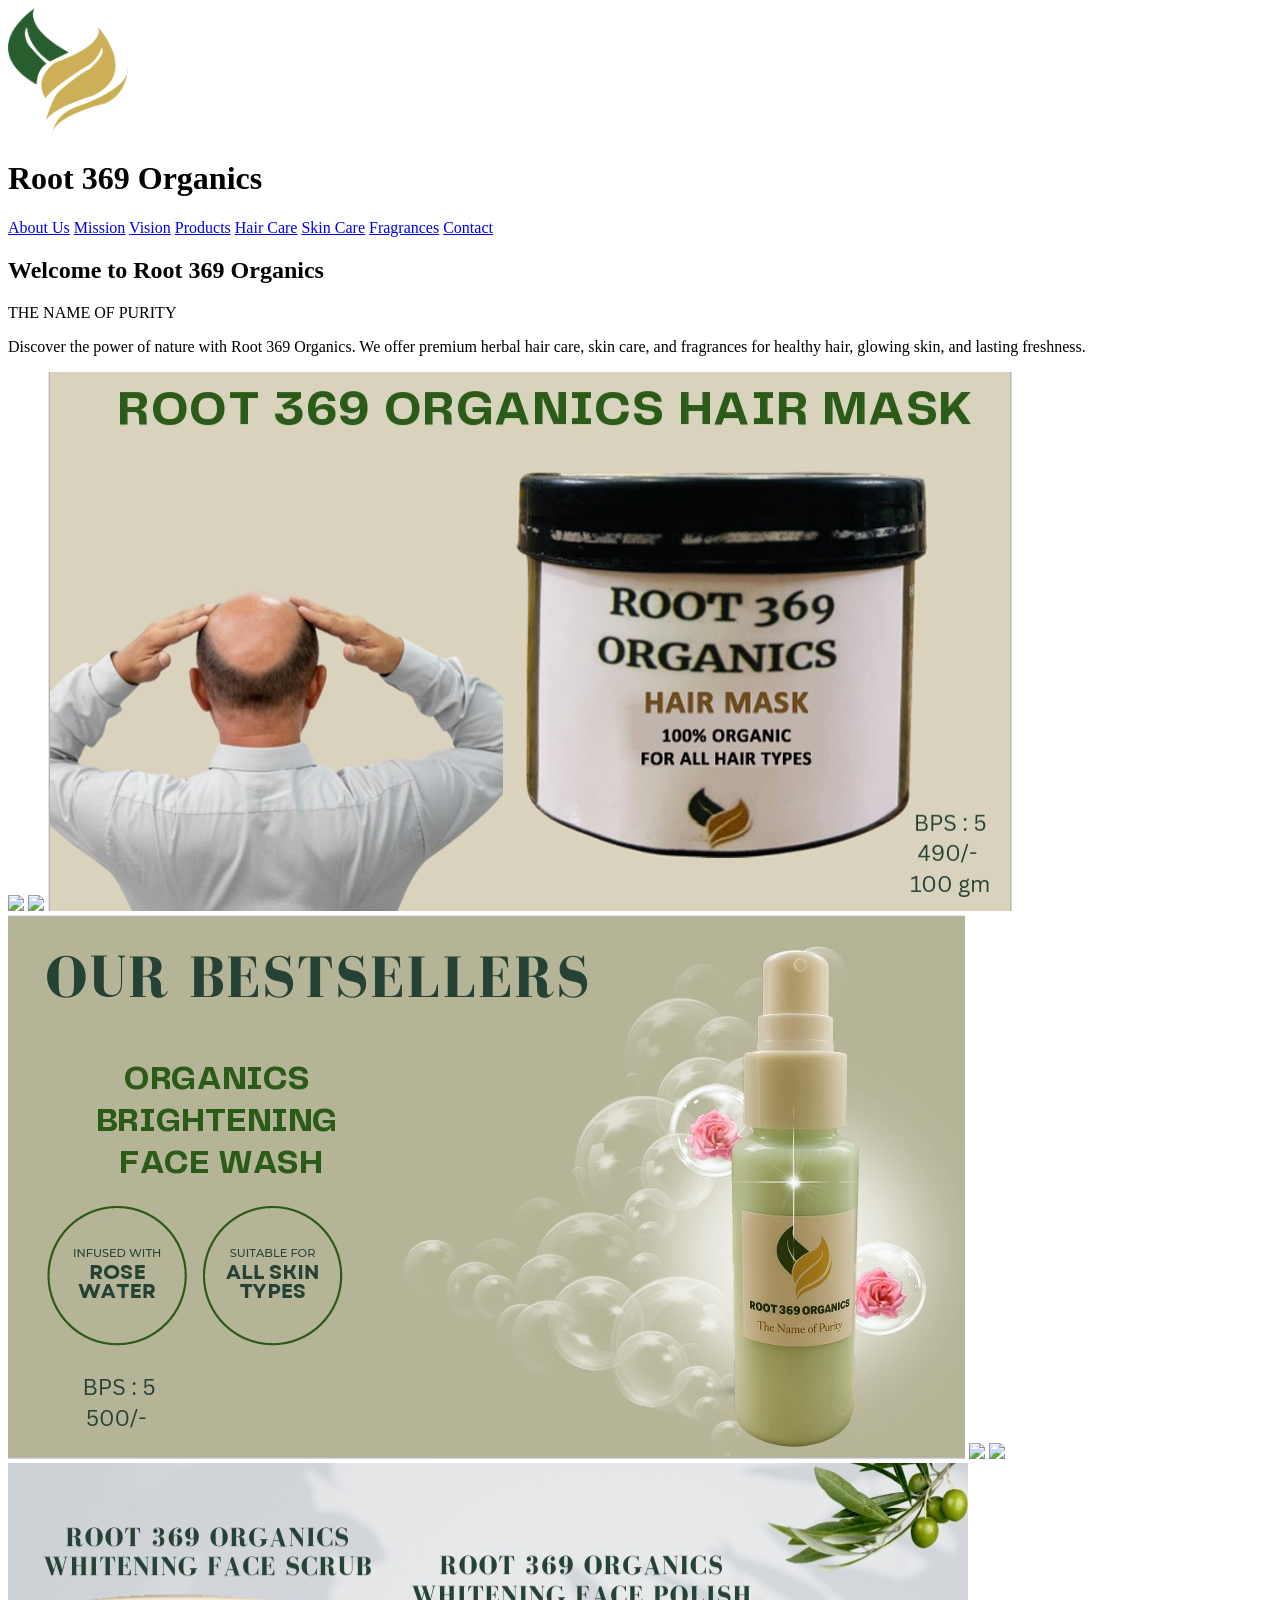
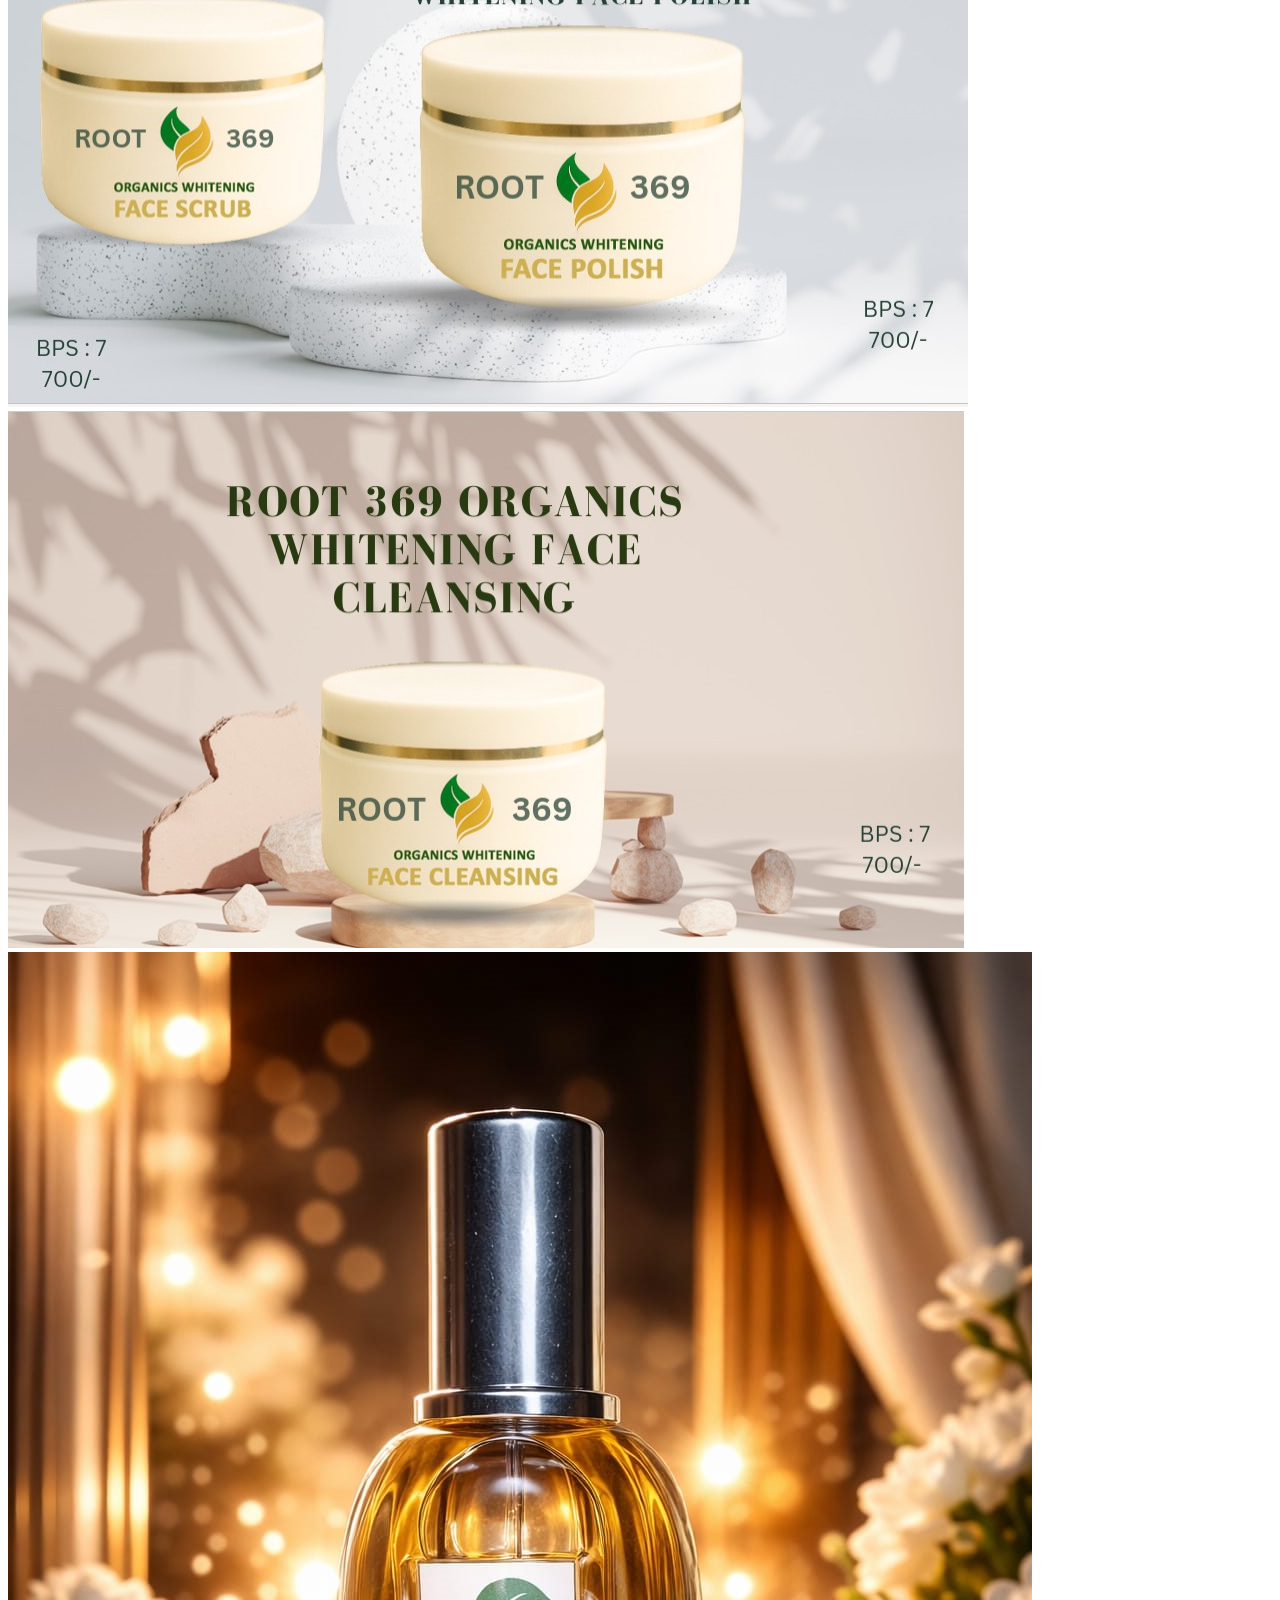
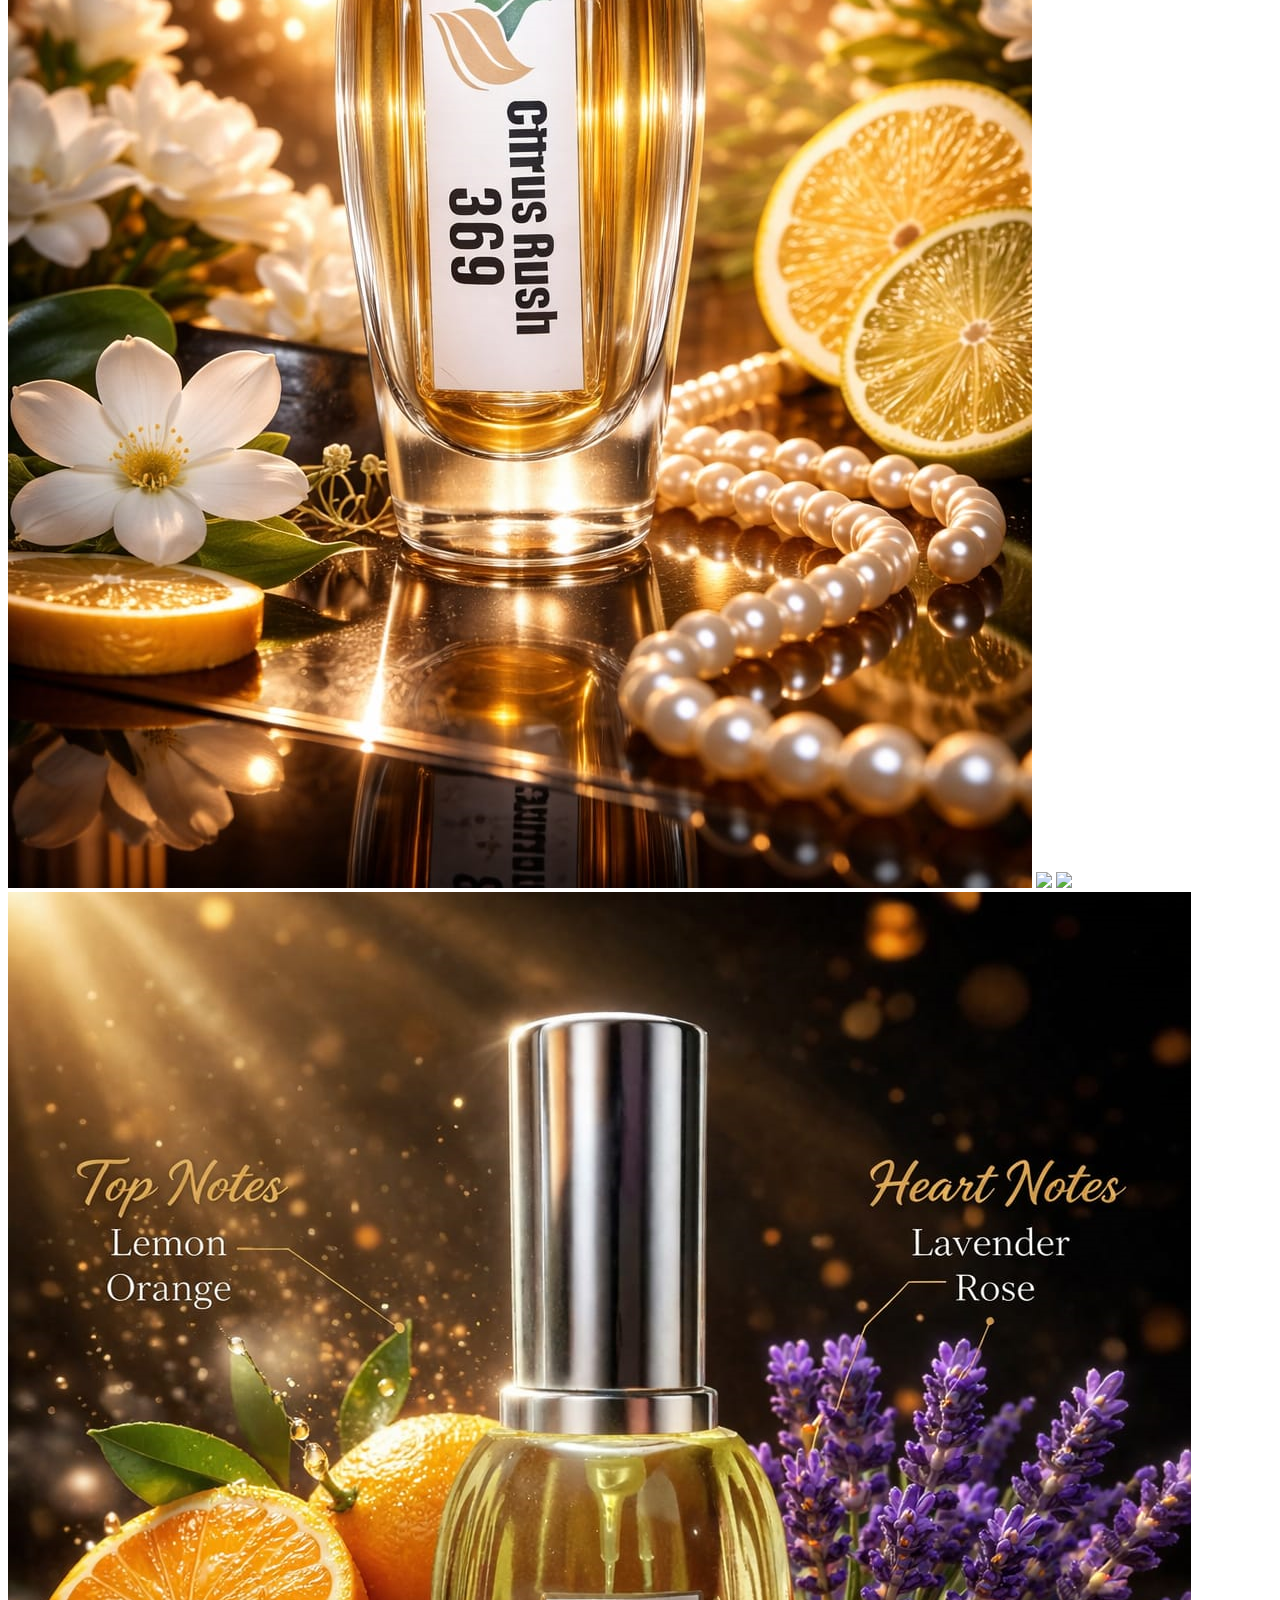
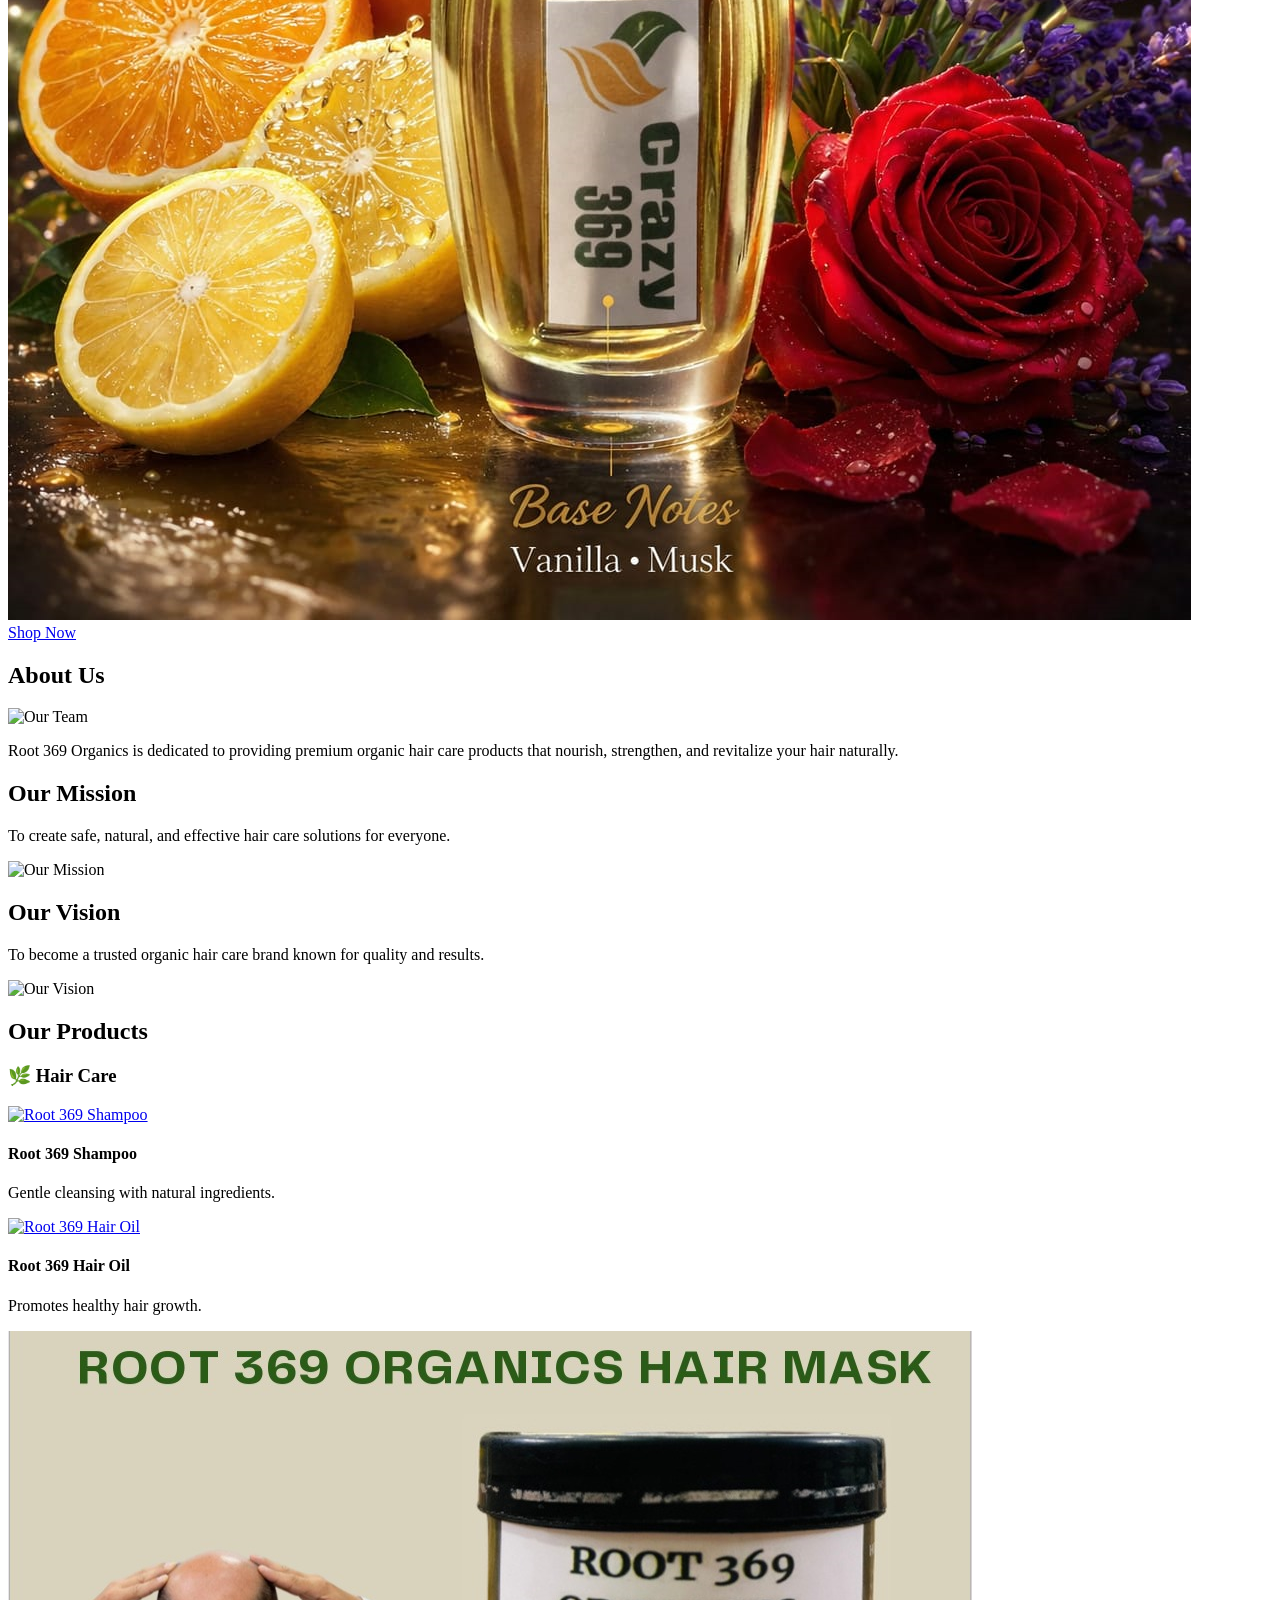
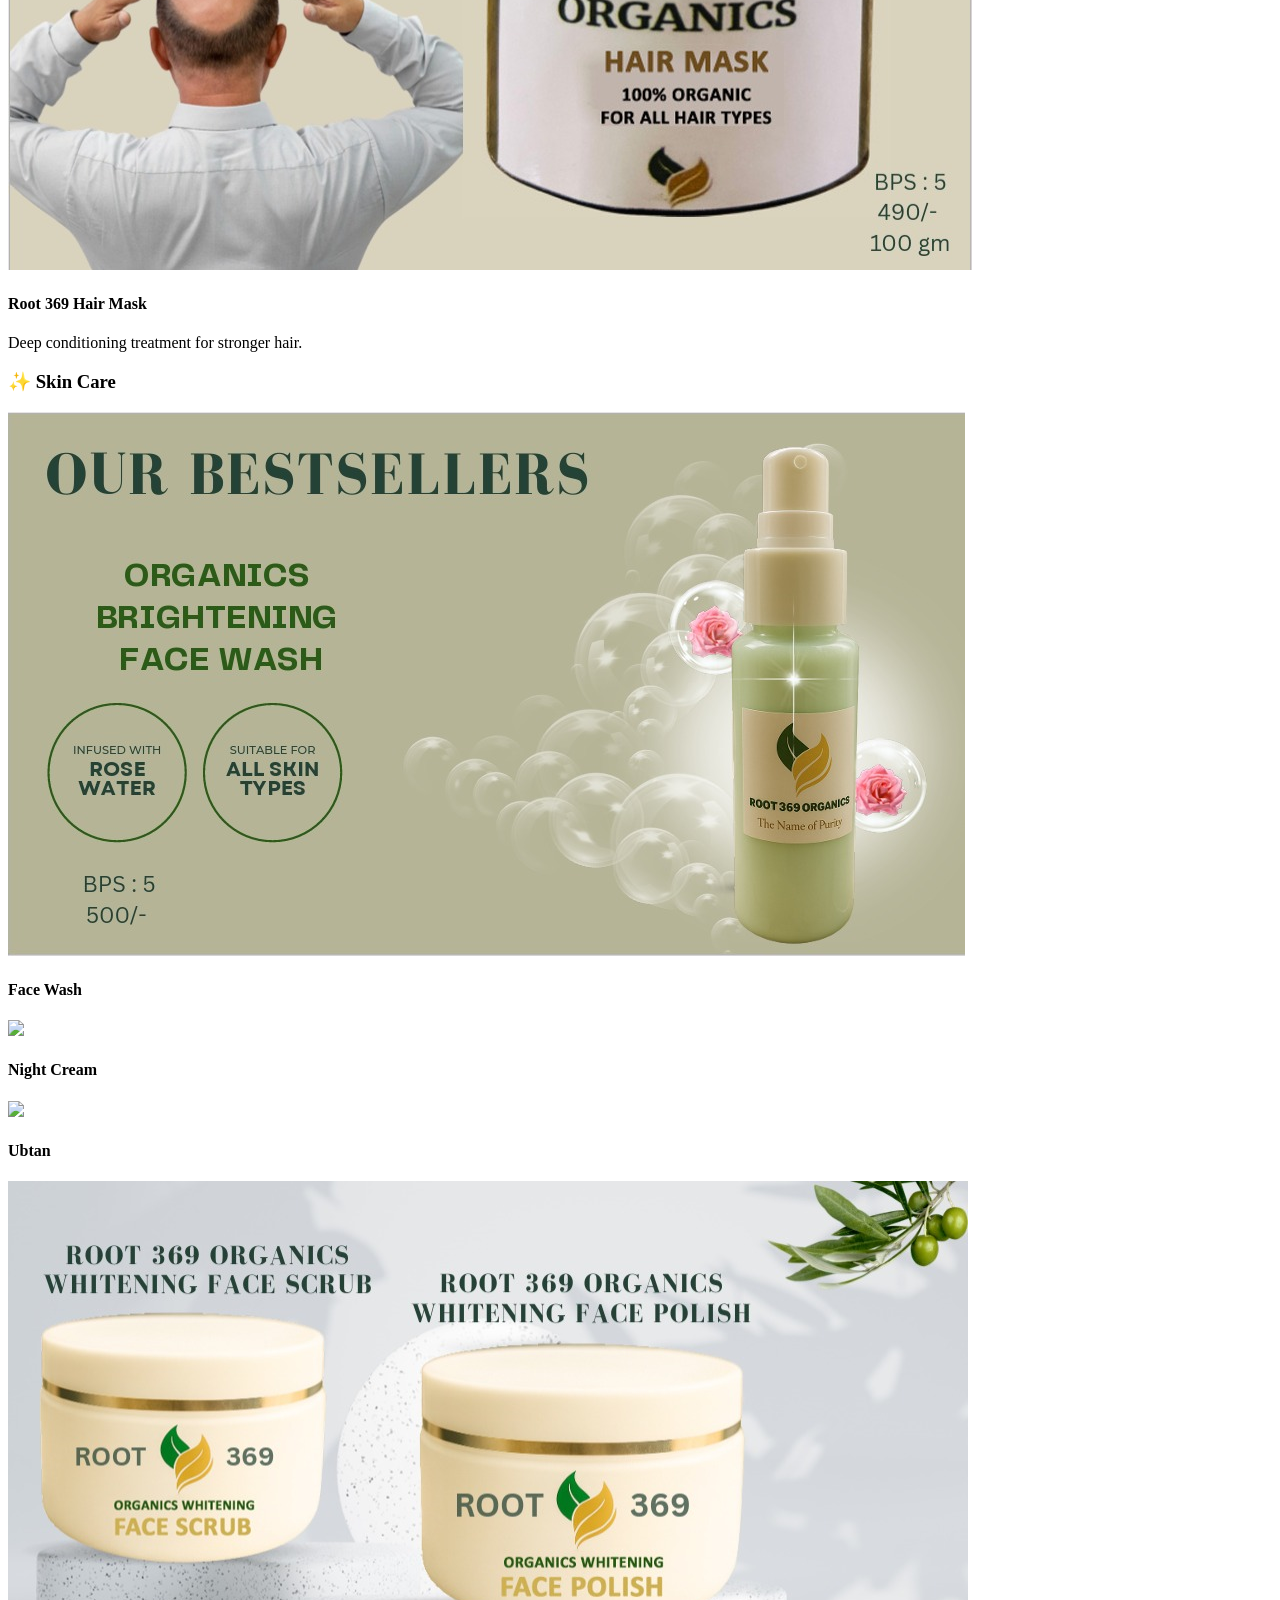
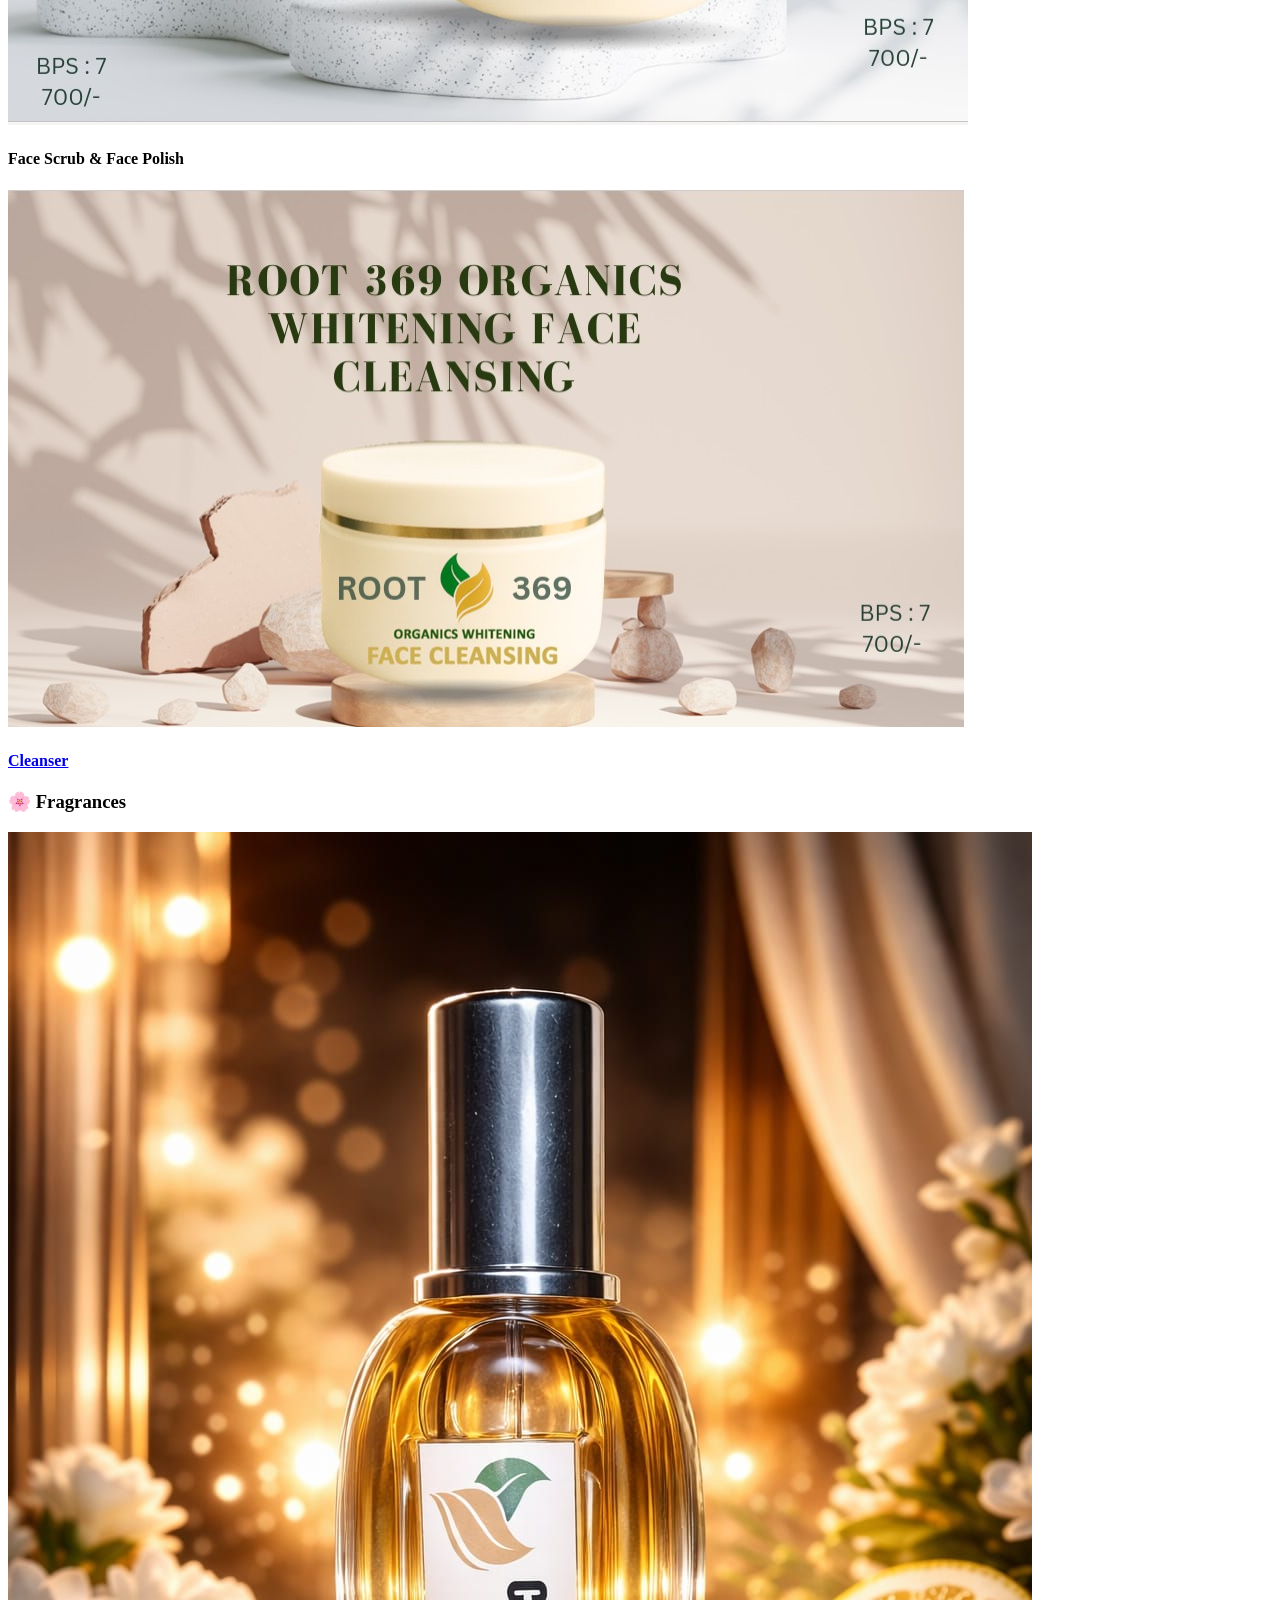
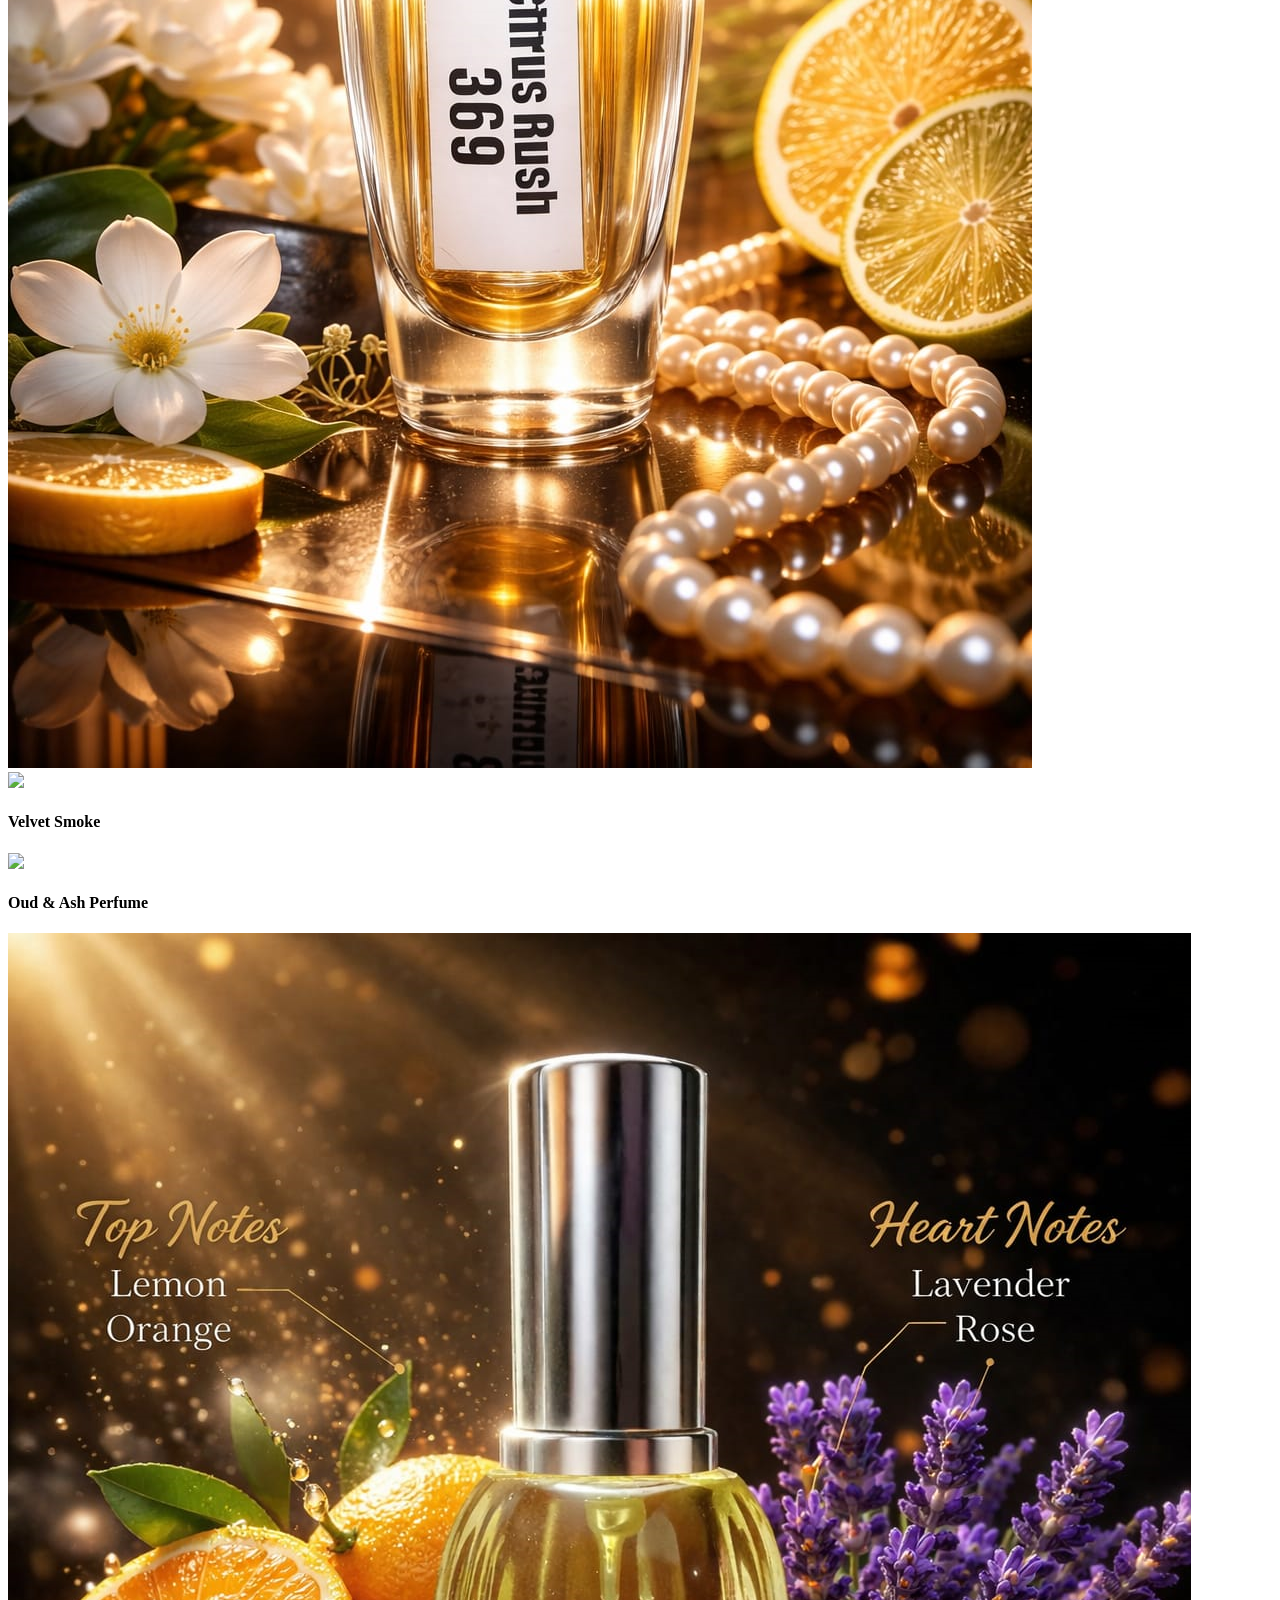
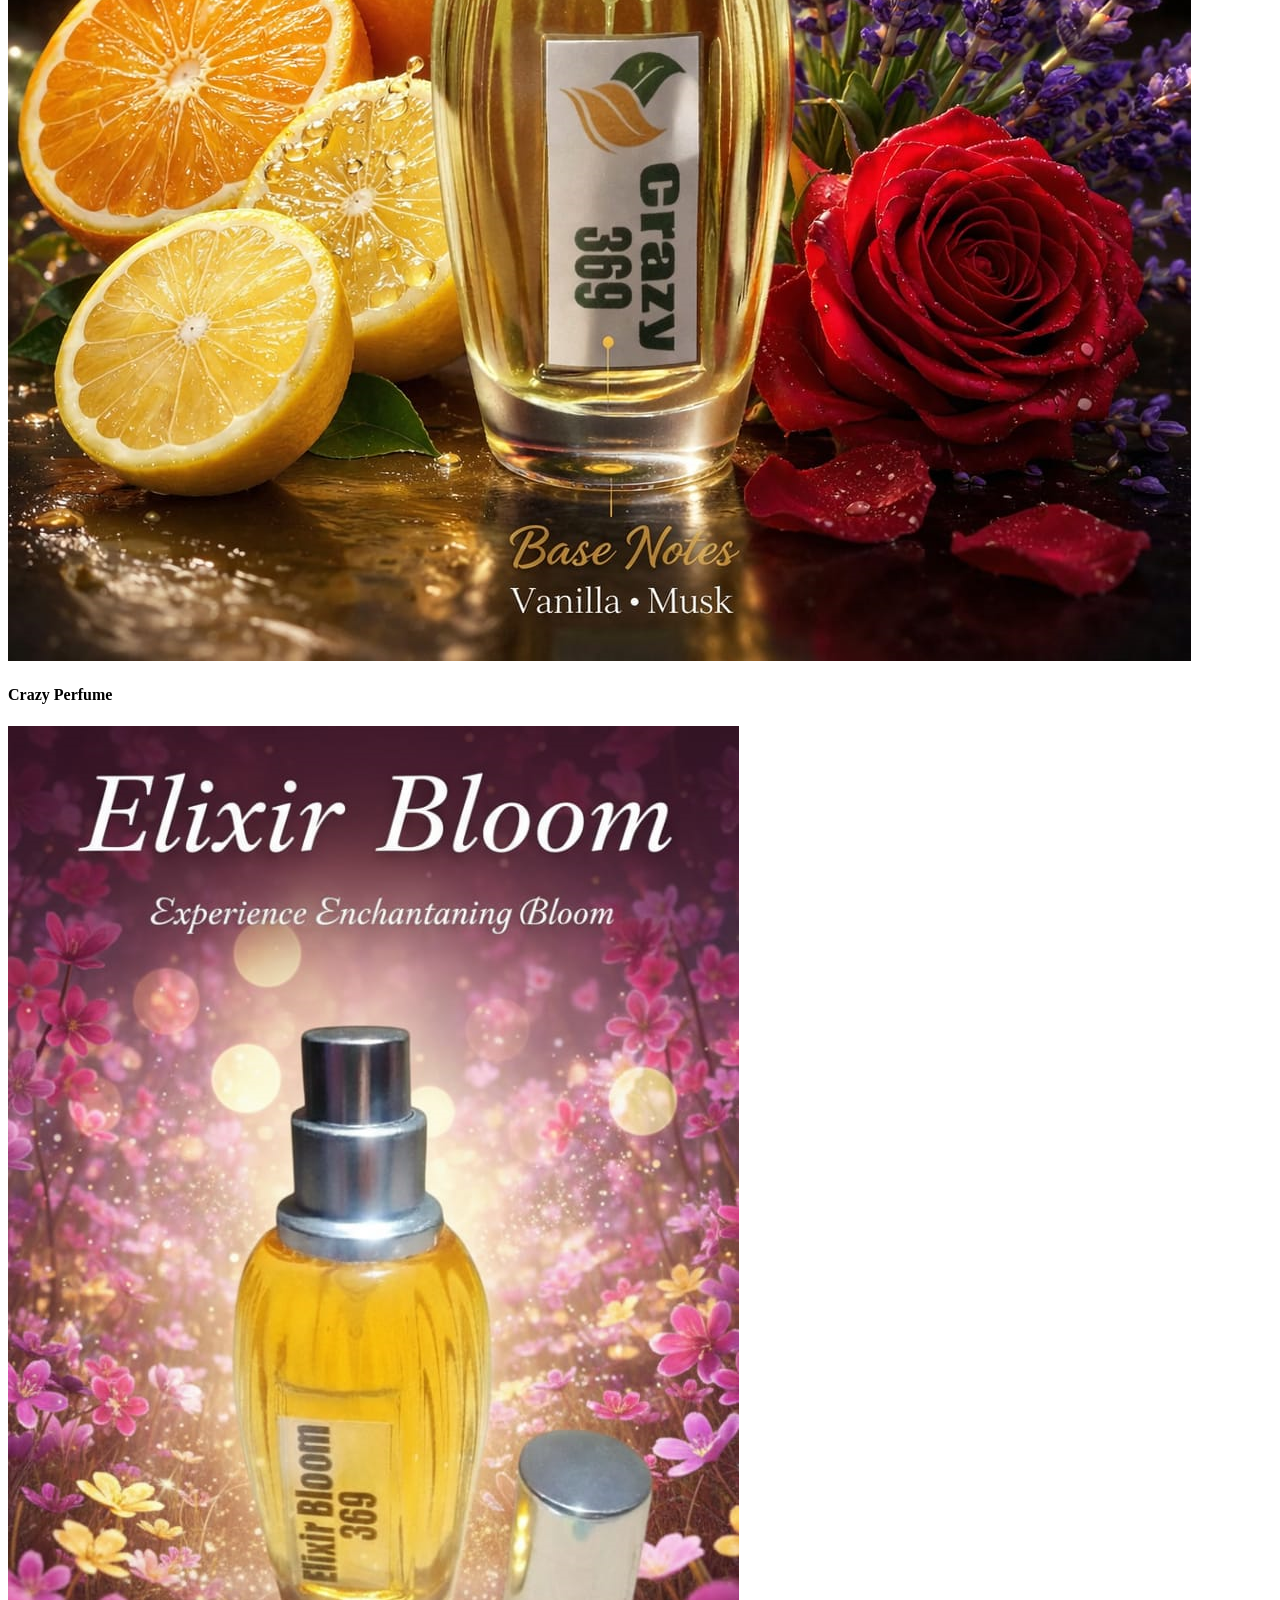
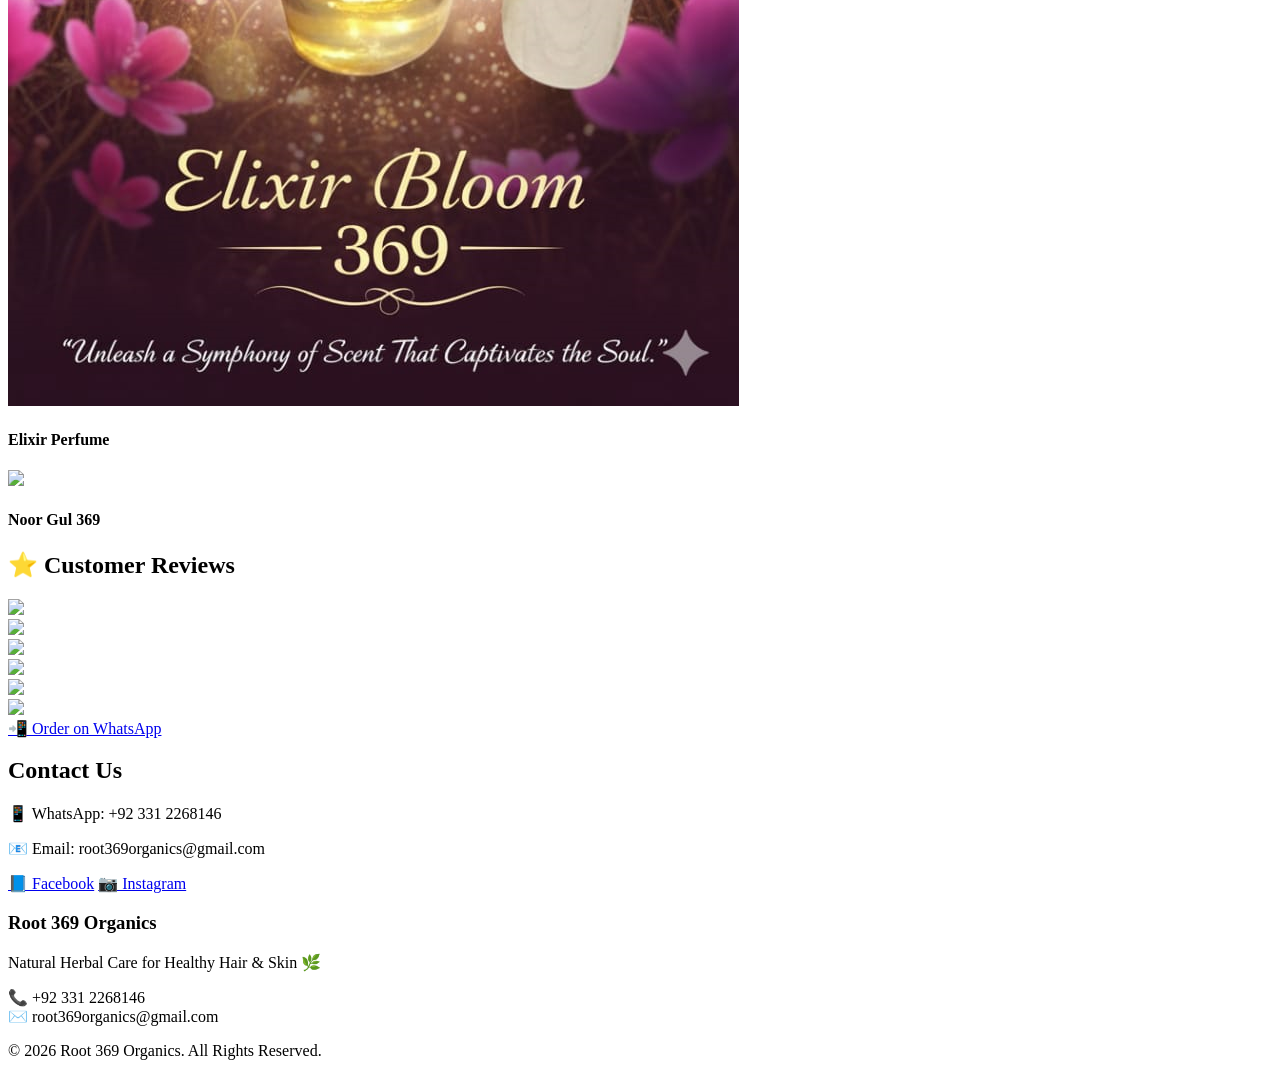
==== index.html @ 94c05fd4 "Add files via upload" ====
<!DOCTYPE html>
<html lang="en">
<head>
<meta charset="UTF-8">
<meta name="viewport" content="width=device-width, initial-scale=1.0">
<title>Root 369 Organics</title>
<link rel="stylesheet" href="style.css">
</head>

<body id="top">

<header id="top">

    <a href="#top">
        <img src="logo root 369 transparent.png"
             alt="Root 369 Organics Logo"
             width="120"
             style="cursor: pointer;">
    </a>

    <h1>Root 369 Organics</h1>

</header>

<nav>
    <a href="#about">About Us</a>
    <a href="#mission">Mission</a>
    <a href="#vision">Vision</a>
    <a href="#products">Products</a>
    <a href="#haircare">Hair Care</a>
<a href="#skincare">Skin Care</a>
<a href="#fragrances">Fragrances</a>
    <a href="#contact">Contact</a>
</nav>

<section class="hero">

    <h1>Welcome to Root 369 Organics</h1>
<p class="tagline">THE NAME OF PURITY</p>
    <p>
    Discover the power of nature with Root 369 Organics. We offer premium herbal hair care, skin care, and fragrances for healthy hair, glowing skin, and lasting freshness.
    </p>

    <div class="slider">

    <img src="oil.png" class="slide active">
    <img src="shampoo.png" class="slide">
    <img src="hairmask.png" class="slide">

    <img src="facewash.png" class="slide">
    <img src="night cream.png" class="slide">
    <img src="ubtan.png" class="slide">

    <img src="face scrub and face polish.png" class="slide">
    <img src="cleanser.png" class="slide">

    <img src="citrus rush 369.png" class="slide">
    <img src="Velvet Smoke 369.png" class="slide">
    <img src="oud and ash 369.png" class="slide">
    <img src="crazy 369.png" class="slide">

</div>

    <a href="https://wa.me/923312268146" target="_blank" class="whatsapp-btn">
        Shop Now
    </a>
</section>
    

<section id="about">
    <h2>About Us</h2>
    <img src="about us.png" alt="Our Team" width="100%">
    <p>
        Root 369 Organics is dedicated to providing premium organic hair care
        products that nourish, strengthen, and revitalize your hair naturally.
    </p>
</section>

<section id="mission">
    <h2>Our Mission</h2>
    <p>
        To create safe, natural, and effective hair care solutions for everyone.
    </p>
    <img src="mission.png" alt="Our Mission" width="100%">
</section>

<section id="vision">
    <h2>Our Vision</h2>
    <p>
        To become a trusted organic hair care brand known for quality and results.
    </p>
    <img src="vision.png" alt="Our Vision" width="100%">
</section>

<section id="products">
    <h2>Our Products</h2>
    
<h3 id="haircare">🌿 Hair Care</h3>
<div class="product-card">
    <a href="shampoo.html">
        <img src="shampoo.png" alt="Root 369 Shampoo" class="product-image">
    </a>
    <h4>Root 369 Shampoo</h4>
    <p>Gentle cleansing with natural ingredients.</p>
</div>
<div class="product-card">
    <a href="hair-oil.html">
        <img src="oil.png" alt="Root 369 Hair Oil" class="product-image">
    </a>
    <h4>Root 369 Hair Oil</h4>
    <p>Promotes healthy hair growth.</p>
</div>
<div class="product-card">
    <a href="hair-mask.html" style="display:block;">
        <img src="hairmask.png" alt="Root 369 Hair Mask" class="product-image">
    </a>
    <h4>Root 369 Hair Mask</h4>
    <p>Deep conditioning treatment for stronger hair.</p>
</div>
<h3 id="skincare">✨ Skin Care</h3>
<div class="product-card">
    <a href="facewash.html">
        <img src="facewash.png" class="product-image">
    </a>
    <h4>Face Wash</h4>
</div>

<div class="product-card">
    <a href="nightcream.html">
        <img src="night cream.png" class="product-image">
    </a>
    <h4>Night Cream</h4>
</div>
<div class="product-card">
    <a href="ubtan.html">
        <img src="ubtan.png" class="product-image">
    </a>
    <h4>Ubtan</h4>
</div>
<div class="product-card">
    <a href="facescrub.html">
        <img src="face scrub and face polish.png" class="product-image">
    </a>
    <h4>Face Scrub & Face Polish</h4>
</div>

<div class="product-card">
    <a href="cleanser.html" class="card-link">
        <img src="cleanser.png" class="product-image">
        <h4>Cleanser</h4>
    </a>
</div>

<h3 id="fragrances">🌸 Fragrances</h3>



    <div class="product-card">
    <img src="citrus rush 369.png" class="product-image">
</div>
   <div class="product-card">
    <a href="velvet.html">
        <img src="Velvet Smoke 369.png" class="product-image">
    </a>
    <h4>Velvet Smoke</h4>
</div>

<div class="product-card">
    <a href="oud.html">
        <img src="oud and ash 369.png" class="product-image">
    </a>
    <h4>Oud & Ash Perfume</h4>
</div>

   <div class="product-card">
    <a href="crazy.html">
        <img src="crazy 369.png" class="product-image">
    </a>
    <h4>Crazy Perfume</h4>
</div>

<div class="product-card">
    <a href="elixir.html">
        <img src="Elixer bloom 369.png" class="product-image">
    </a>
    <h4>Elixir Perfume</h4>
</div>

<div class="product-card">
    <a href="gul.html">
        <img src="Noor-e- Gul 369.png" class="product-image">
    </a>
    <h4>Noor Gul 369</h4>
</div>
</div>

    

   
</section>
<section id="reviews">
    <h2>⭐ Customer Reviews</h2>
    <div class="product-card">
    <img src="review 1.png" class="product-image">
</div>

<div class="product-card">
    <img src="review 2.png" class="product-image">
</div>

<div class="product-card">
    <img src="review 3.png" class="product-image">
</div>

<div class="product-card">
    <img src="review 4.png" class="product-image">
</div>

<div class="product-card">
    <img src="review 5.png" class="product-image">
</div>

<div class="product-card">
    <img src="review 6.png" class="product-image">
</div>
</section>
<section id="contact">
    <a href="https://wa.me/923312268146" target="_blank" class="whatsapp-btn">
    📲 Order on WhatsApp
</a>
    <h2>Contact Us</h2>

    <p>📱 WhatsApp: +92 331 2268146</p>

    <p>📧 Email: root369organics@gmail.com</p>
<div class="social-links">
    <a href="https://www.facebook.com/share/1E5WTYsj5Q/" target="_blank">📘 Facebook</a>
    <a href="https://www.instagram.com/root369organics?igsh=MXdmbzNjNGFyM3JoOA==" target="_blank">📷 Instagram</a>
</div>
</section>
<footer>
    <h3>Root 369 Organics</h3>
    <p>Natural Herbal Care for Healthy Hair & Skin 🌿</p>

    <p>
        📞 +92 331 2268146<br>
        ✉️ root369organics@gmail.com
    </p>

    <p>© 2026 Root 369 Organics. All Rights Reserved.</p>
</footer>
<script>

let slides = document.querySelectorAll(".slide");
let index = 0;

function changeSlide(){

    slides[index].classList.remove("active");

    index++;

    if(index >= slides.length){
        index = 0;
    }

    slides[index].classList.add("active");
}

setInterval(changeSlide,1500);

</script>
</body>
</html>
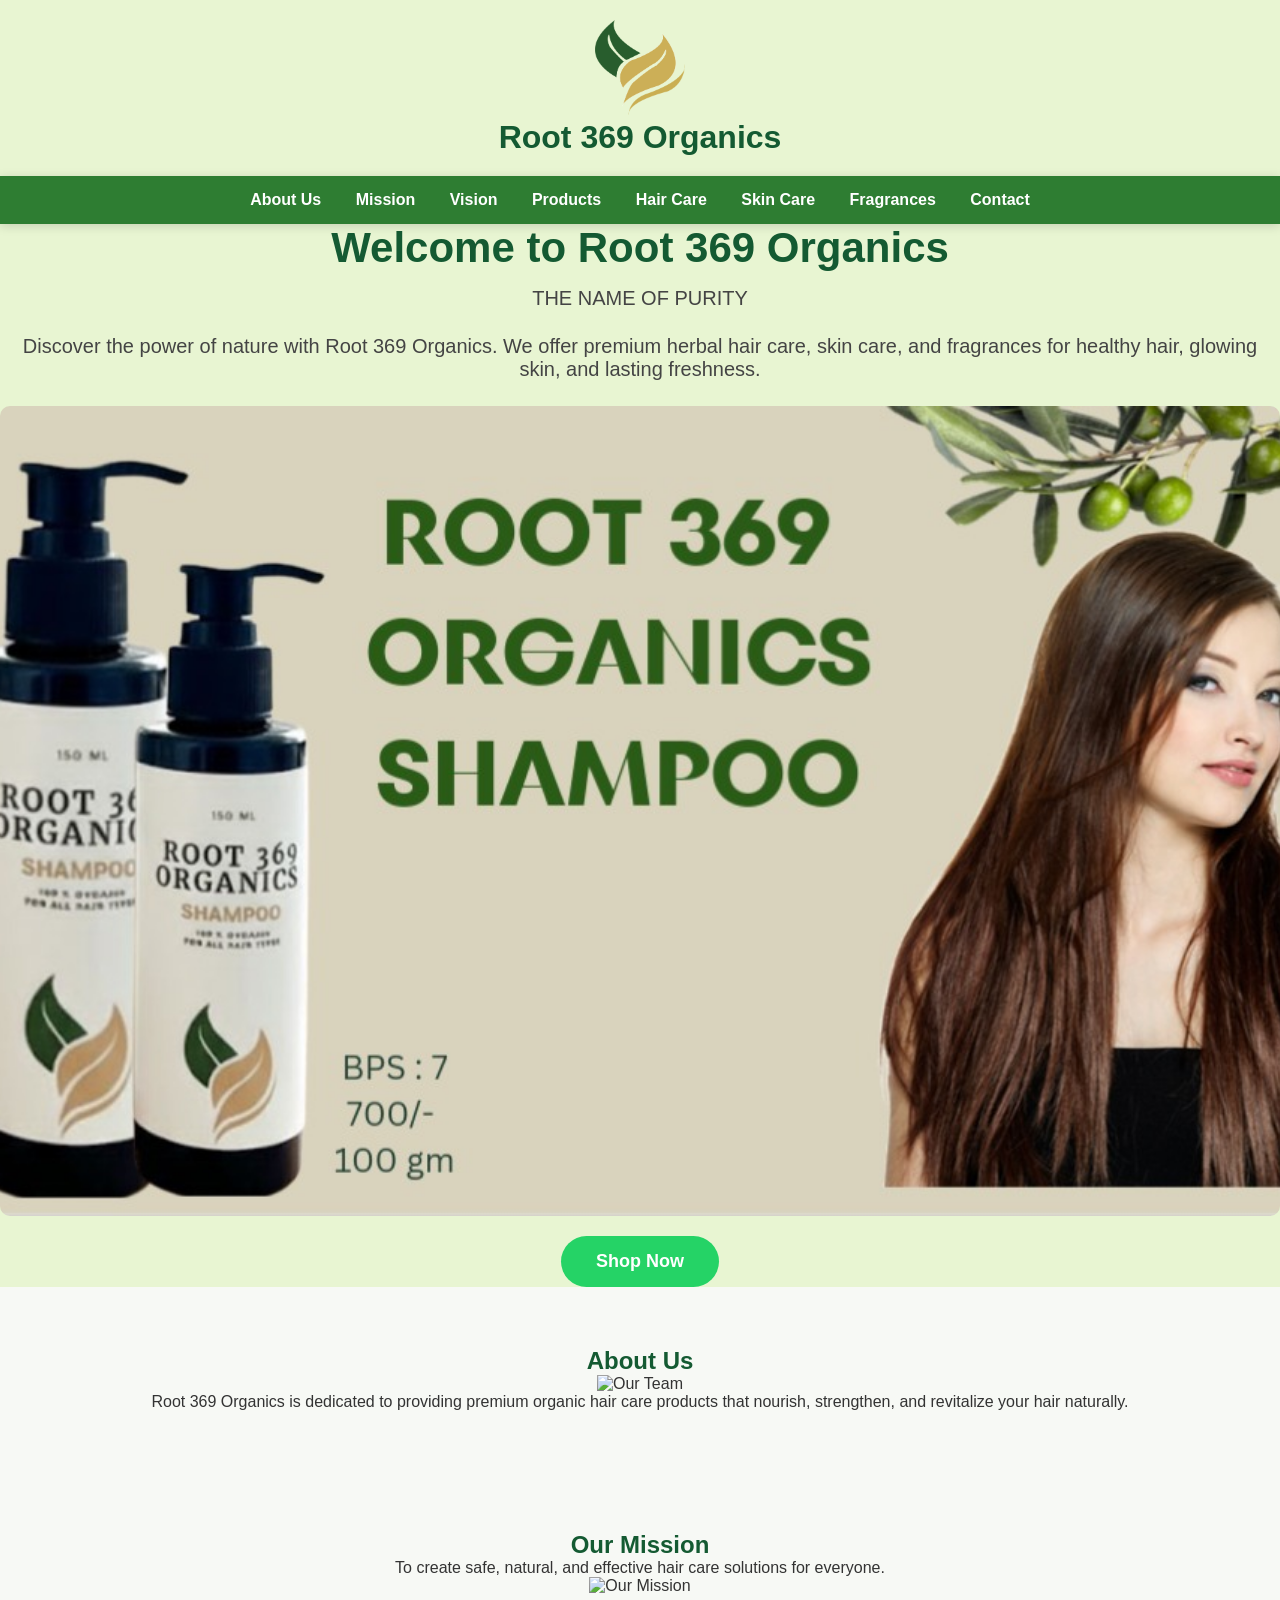
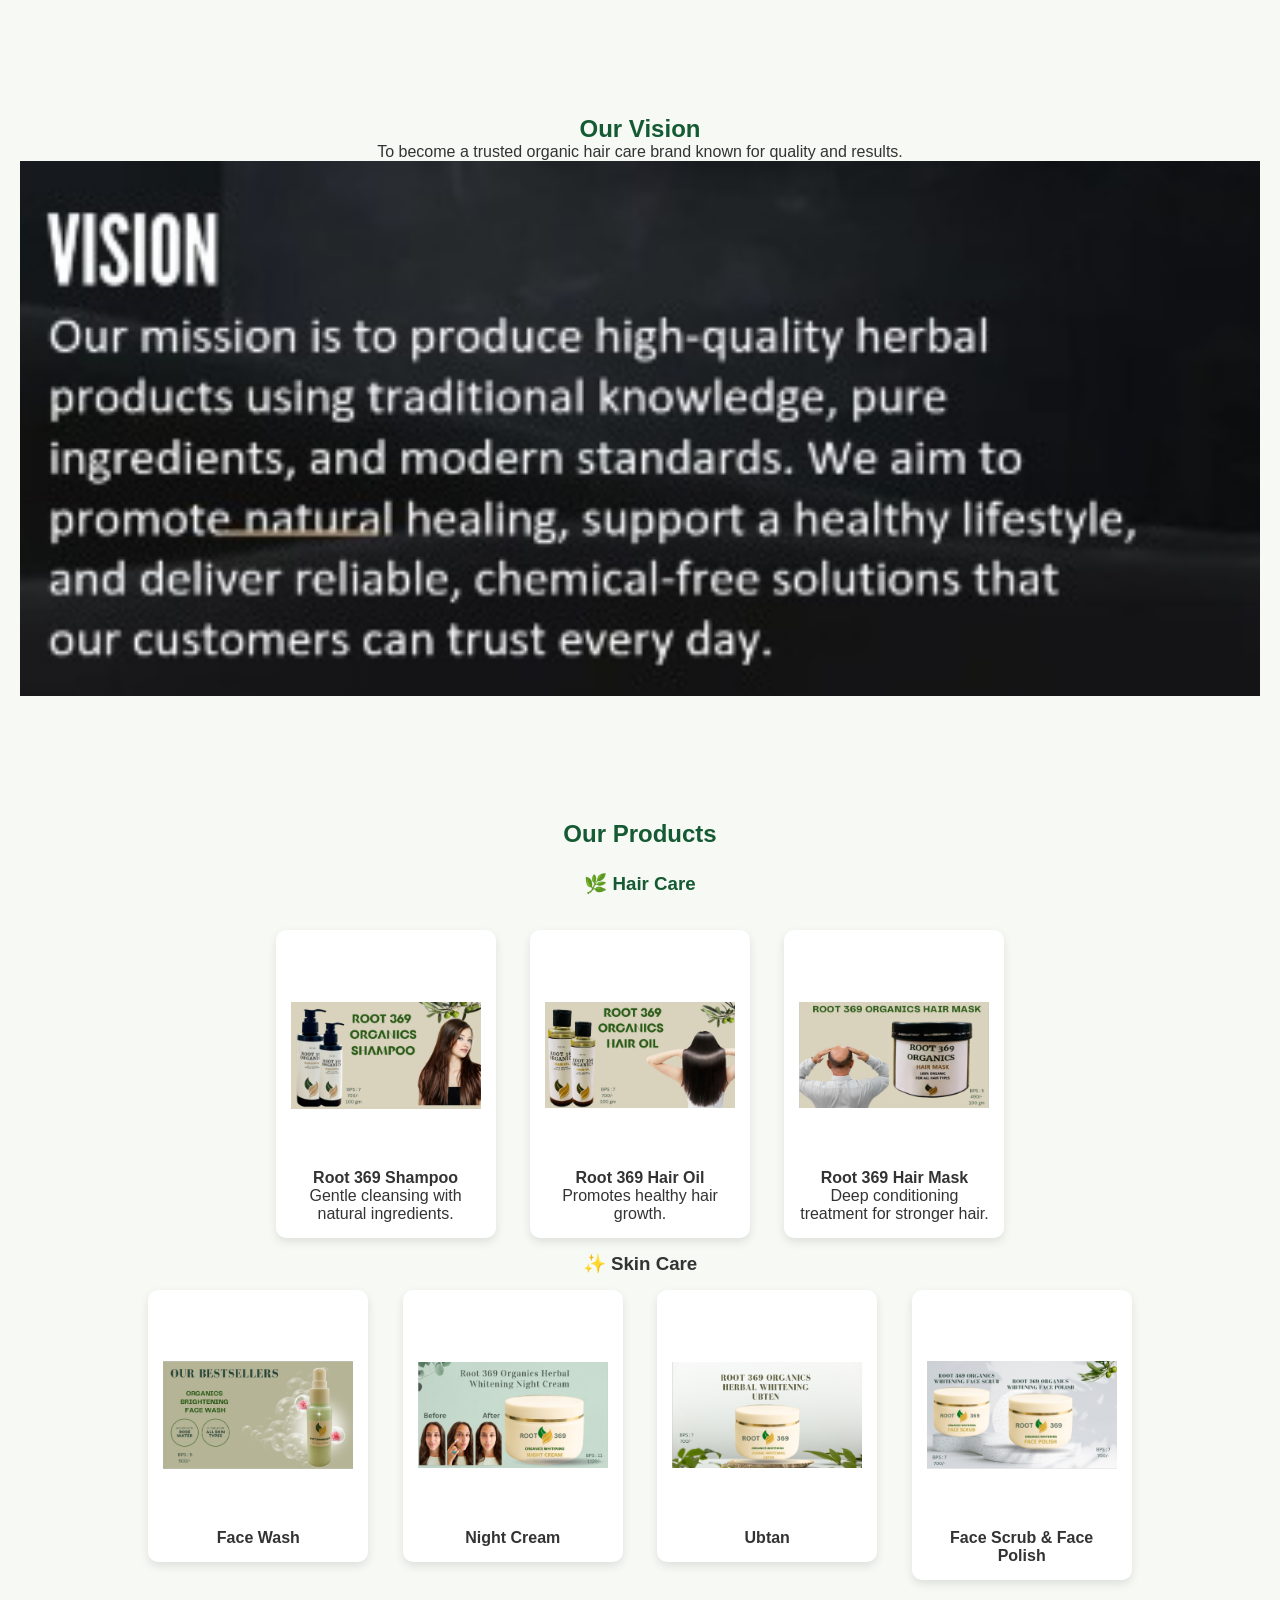
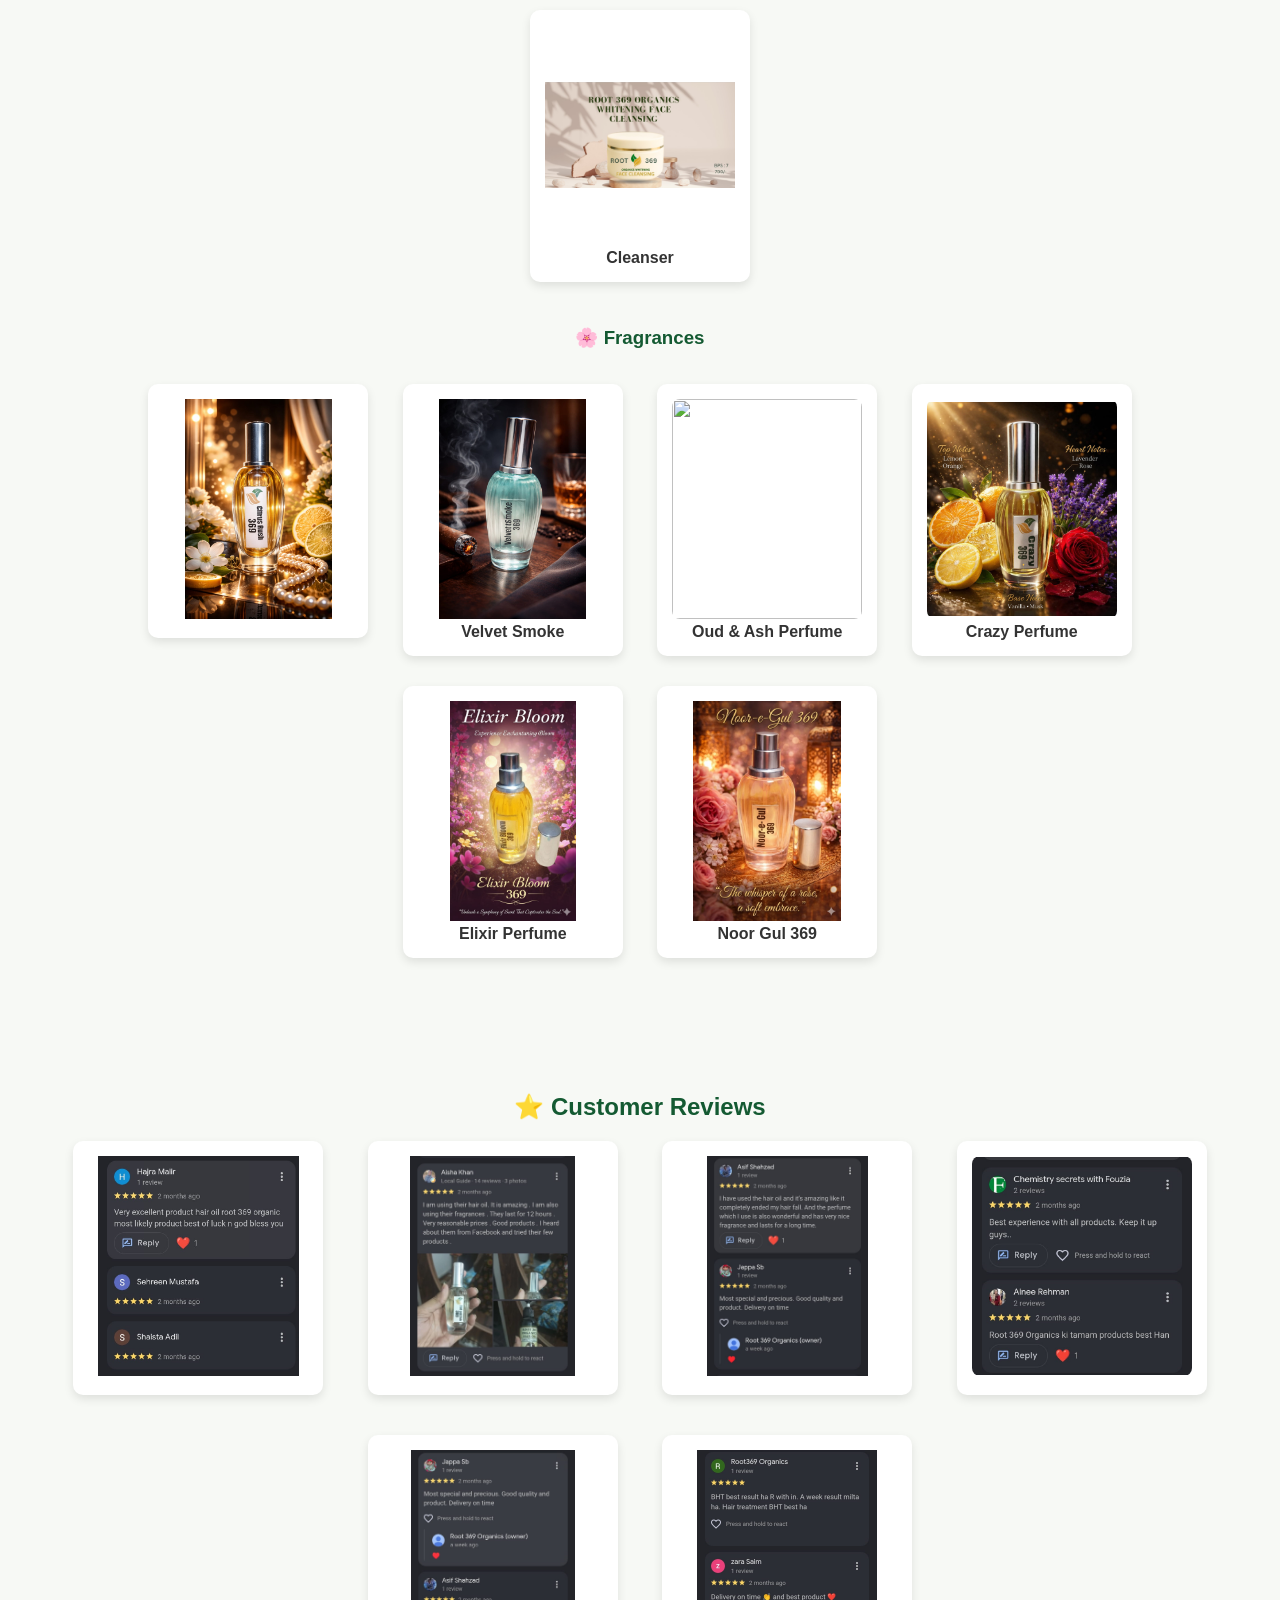
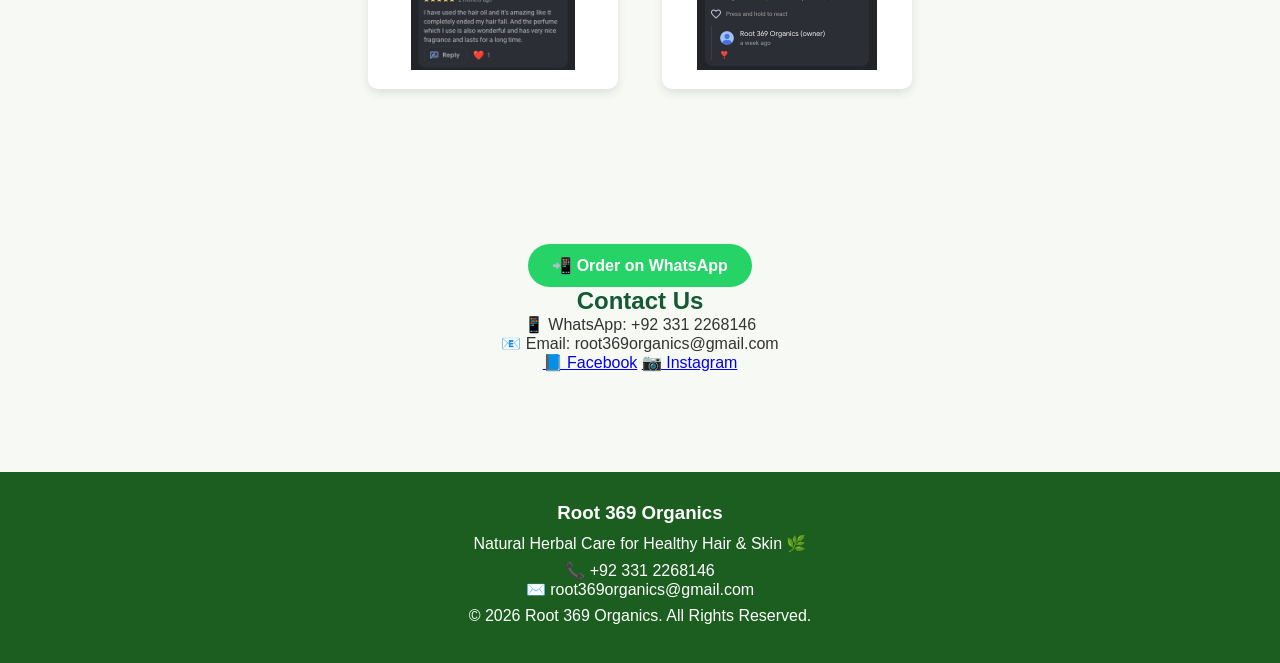
==== commit c15ebec7: "Add files via upload" ====
--- a/index.html
+++ b/index.html
@@ -69,7 +69,7 @@
 
 <section id="about">
     <h2>About Us</h2>
-    <img src="about us.png" alt="Our Team" width="100%">
+    <img src="About us.png" alt="Our Team" width="100%">
     <p>
         Root 369 Organics is dedicated to providing premium organic hair care
         products that nourish, strengthen, and revitalize your hair naturally.
--- a/style.css
+++ b/style.css
@@ -0,0 +1,432 @@
+*{
+    margin:0;
+    padding:0;
+    box-sizing:border-box;
+}
+html{
+    scroll-behavior:smooth;
+}
+body{
+    font-family:Arial,sans-serif;
+    background:#f7f9f5;
+    color:#333;
+}
+
+header{
+    background:#E8F5D2;
+    padding:20px;
+    text-align:center;
+}
+
+header img{
+    width:90px;
+}
+
+header h2{
+    color:#145A32;
+    margin-top:10px;
+}
+nav{
+    background:#2E7D32;
+    padding:15px;
+    text-align:center;
+    position:sticky;
+    top:0;
+    z-index:1000;
+    width:100%;
+    box-shadow:0 2px 10px rgba(0,0,0,0.15);
+}
+
+
+
+nav a{
+    color:white;
+    text-decoration:none;
+    margin:0 15px;
+    font-weight:bold;
+    transition:0.3s;
+}
+
+nav a:hover{
+    color:#E8F5D2;
+    background:#145A32;
+    padding:8px 12px;
+    border-radius:8px;
+}
+
+section{
+    padding:60px 20px;
+    text-align:center;
+}
+.hero{
+    background:#E8F5D2;
+    padding:80px 20px;
+}
+
+.hero h1{
+    font-size:42px;
+    margin-bottom:15px;
+}
+
+.hero p{
+    font-size:20px;
+    margin-bottom:25px;
+    color:#444;
+}
+
+.hero .whatsapp-btn{
+    display:inline-block;
+    margin-top:20px;
+    font-size:18px;
+    padding:15px 35px;
+}
+h1,h2{
+    color:#145A32;
+}
+
+button{
+    background:#2E7D32;
+    color:white;
+    border:none;
+    padding:12px 25px;
+    border-radius:8px;
+    cursor:pointer;
+    font-size:16px;
+}
+
+button:hover{
+    background:#145A32;
+}
+
+.products{
+    display:flex;
+    justify-content:center;
+    gap:20px;
+    flex-wrap:wrap;
+}
+
+
+
+
+.product-card:hover{
+    transform:translateY(-8px);
+    box-shadow:0 8px 20px rgba(0,0,0,0.2);
+}
+footer{
+    background:#145A32;
+    color:white;
+    text-align:center;
+    padding:20px;
+}.product-card{
+    width:300px;
+    padding:15px;
+    margin:15px;
+    background:#fff;
+    border-radius:15px;
+    box-shadow:0 4px 10px rgba(0,0,0,0.15);
+    text-align:center;
+    display:inline-block;
+     vertical-align:top;
+}
+.product-image{
+    width:100%;
+    height:220px;
+    object-fit:contain;
+    background:white;
+    border-radius:10px;
+}
+   
+#products{
+    text-align:center;
+}
+#haircare{
+    width:100%;
+    text-align:center;
+    color:#145A32;
+    margin:25px 0 20px;
+}
+#fragrances{
+    width:100%;
+    text-align:center;
+    color:#145A32;
+    margin:30px 0 20px;
+}
+.whatsapp-btn{
+    display:inline-block;
+    margin-top:15px;
+    background:#25D366;
+    color:white;
+    padding:12px 24px;
+    text-decoration:none;
+    border-radius:30px;
+    font-weight:bold;
+    transition:0.3s;
+}
+
+.whatsapp-btn:hover{
+    background:#1da851;
+}
+
+
+footer{
+    background:#1b5e20;
+    color:white;
+    text-align:center;
+    padding:30px 20px;
+    margin-top:40px;
+}
+
+footer h3{
+    margin-bottom:10px;
+}
+
+footer p{
+    margin:8px 0;
+}
+@media (max-width:768px){
+
+nav{
+    flex-direction:column;
+}
+
+.products{
+    flex-direction:column;
+    align-items:center;
+}
+
+.product-card{
+    width:90%;
+}
+
+.review-container{
+    flex-direction:column;
+    align-items:center;
+}
+
+.contact{
+    padding:20px;
+}
+
+footer{
+    padding:20px;
+}
+
+}
+.products{
+    display:flex;
+    justify-content:center;
+    flex-wrap:wrap;
+    gap:25px;
+}
+.product-image:hover{
+    transform: scale(1.05);
+    transition:0.3s;
+}
+.product-card:hover{
+    transform:translateY(-10px);
+    box-shadow:0 10px 25px rgba(0,0,0,0.25);
+}
+.slider{
+    width:100%;
+    max-width:400px;
+    margin:20px auto;
+    position:relative;
+}
+
+.slide{
+    width:100%;
+    display:none;
+    border-radius:15px;
+}
+
+.slide.active{
+    display:block;
+}
+.slider {
+    position: relative;
+    max-width: 400px;
+    margin: auto;
+}
+
+.slide {
+    width: 100%;
+    display: none;
+    border-radius: 10px;
+}
+
+.slide.active {
+    display: block;
+}
+.slide {
+    width: 100%;
+    display: none;
+    border-radius: 10px;
+    opacity: 0;
+    transition: opacity 1s ease-in-out;
+}
+
+.slide.active {
+    display: block;
+    opacity: 1;
+}
+.prev, .next {
+    position: absolute;
+    top: 50%;
+    transform: translateY(-50%);
+    background: rgba(0,0,0,0.5);
+    color: white;
+    border: none;
+    padding: 10px;
+    cursor: pointer;
+    border-radius: 50%;
+}
+
+.prev {
+    left: 10px;
+}
+
+.next {
+    right: 10px;
+}
+.product-card {
+    width: 250px;
+    margin: 20px;
+    padding: 15px;
+    display: inline-block;
+    text-align: center;
+    border-radius: 10px;
+    background: #fff;
+    box-shadow: 0 4px 10px rgba(0,0,0,0.1);
+    transition: transform 0.3s;
+}
+
+.product-card:hover {
+    transform: translateY(-10px);
+}
+
+.product-image {
+    width: 100%;
+    border-radius: 10px;
+}
+.hero-section {
+    width: 100%;
+    height: 400px; /* height control */
+    overflow: hidden;
+}
+
+.hero-image {
+    width: 100%;
+    height: 100%;
+    object-fit: cover; /* 🔥 IMPORTANT */
+}
+.hero {
+    width: 100%;
+    padding: 0;
+    margin: 0;
+}
+
+.slider {
+    width: 100%;
+    height: 400px; /* height control kar sakti ho */
+    overflow: hidden;
+    position: relative;
+}
+
+.slide {
+    width: 100%;
+    height: 400px;
+    object-fit: cover; /* 🔥 sab se important */
+    position: absolute;
+    left: 0;
+    top: 0;
+    opacity: 0;
+    transition: opacity 0.5s ease-in-out;
+}
+
+.slide.active {
+    opacity: 1;
+}
+/* FORCE FULL WIDTH SLIDER (FINAL FIX) */
+
+.slider {
+    width: 100% !important;
+    height: 90vh !important;
+    max-width: 100% !important;
+    margin: 0 !important;
+    position: relative;
+    overflow: hidden;
+}
+
+.slide {
+    width: 100% !important;
+    height: 100% !important;
+    object-fit: cover !important;
+    position: absolute !important;
+    top: 0;
+    left: 0;
+    opacity: 0;
+    transition: opacity 1s ease-in-out;
+}
+
+.slide.active {
+    opacity: 1 !important;
+}
+.hero{
+    padding:0 !important;
+}
+.slider{
+    width:100%;
+    height:400px;
+    position:relative;
+    overflow:hidden;
+}
+
+.slide{
+    width:100%;
+    height:400px;
+    object-fit:contain;
+    display:none;
+}
+
+.slide.active{
+    display:block;
+}
+.slide {
+    width: 100%;
+    height: auto;
+    display: none;
+    cursor: pointer;   /* 👈 yeh line add karni hai */
+}
+
+.slide.active {
+    display: block;
+}
+#products {
+    text-align: center;
+}
+
+#products .product-card {
+    display: inline-block;
+    width: 220px;
+    margin: 15px;
+    padding: 15px;
+    border-radius: 10px;
+    background: #fff;
+    box-shadow: 0 4px 10px rgba(0,0,0,0.1);
+    transition: 0.3s;
+}
+
+#products .product-card:hover {
+    transform: translateY(-8px);
+    box-shadow: 0 8px 20px rgba(0,0,0,0.2);
+}
+
+.product-image {
+    width: 100%;
+    border-radius: 8px;
+}
+.card-link {
+    text-decoration: none;
+    color: inherit;
+    display: block;
+}
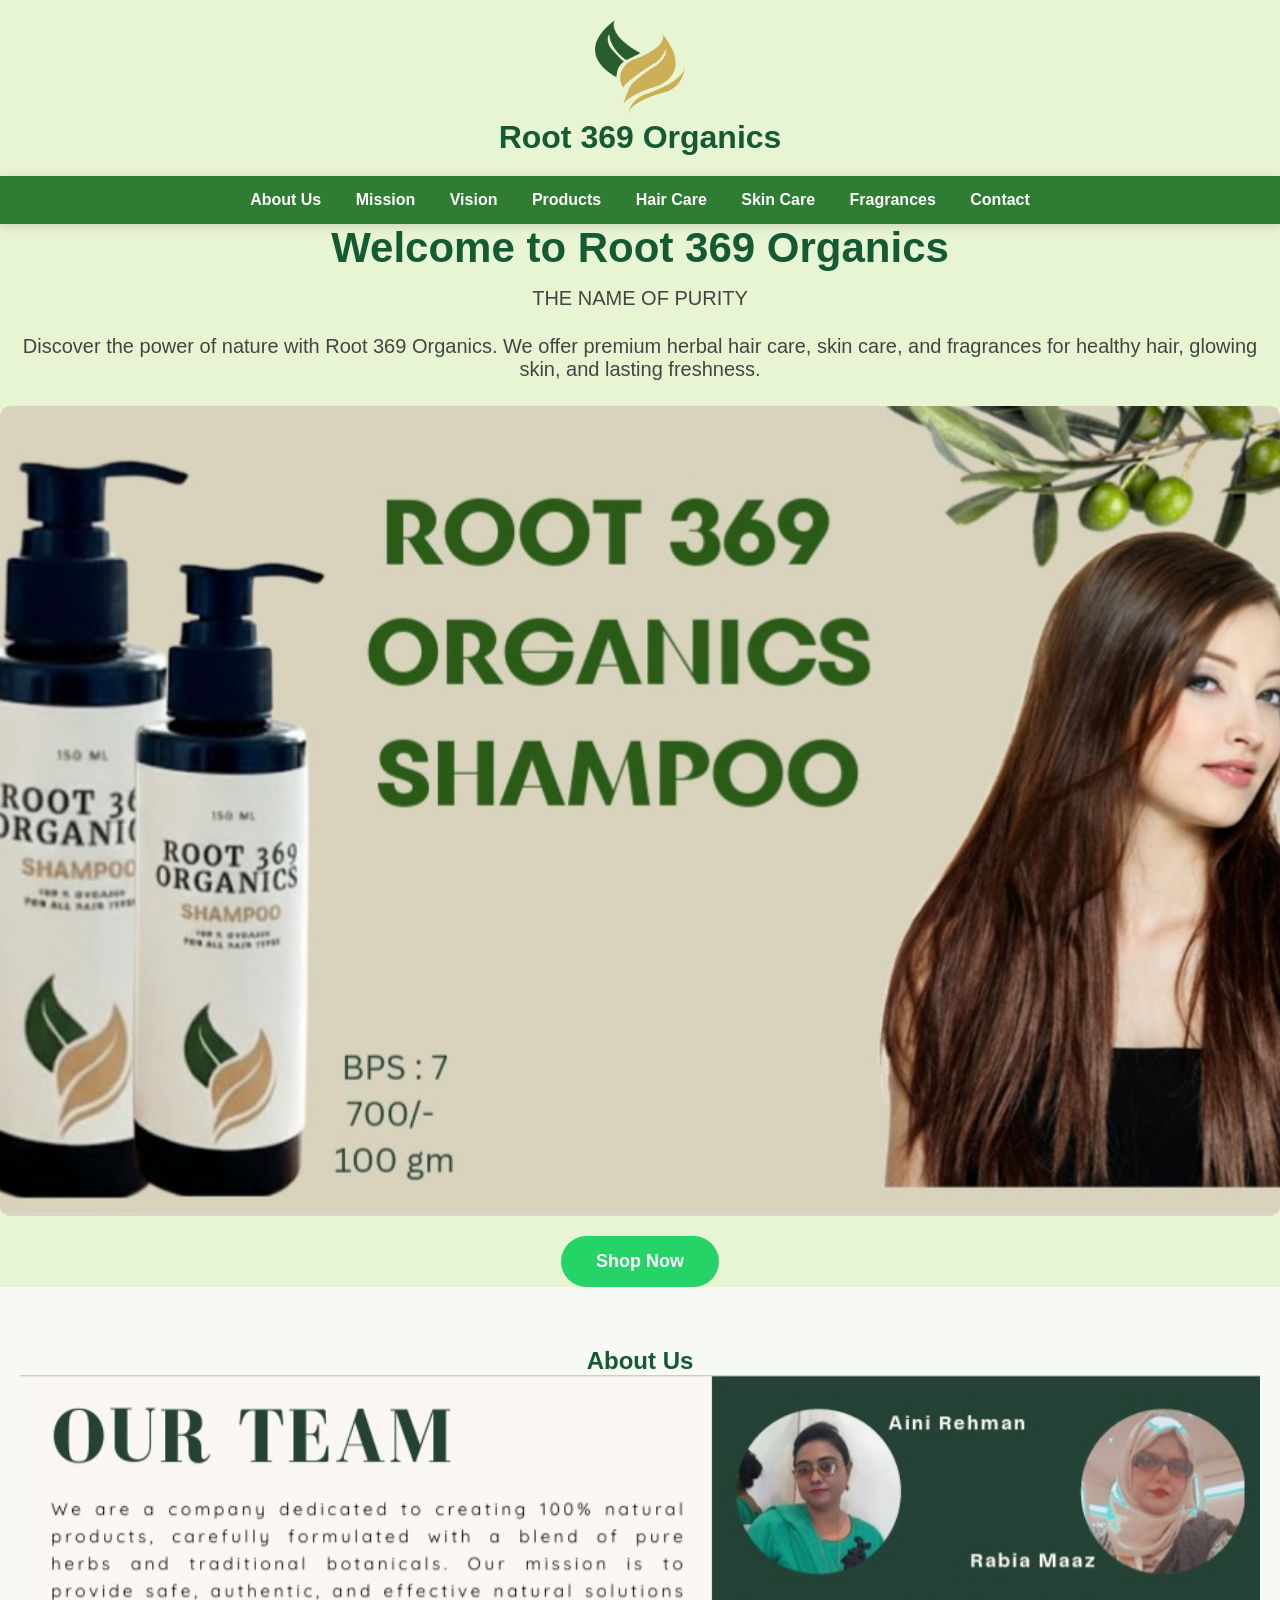
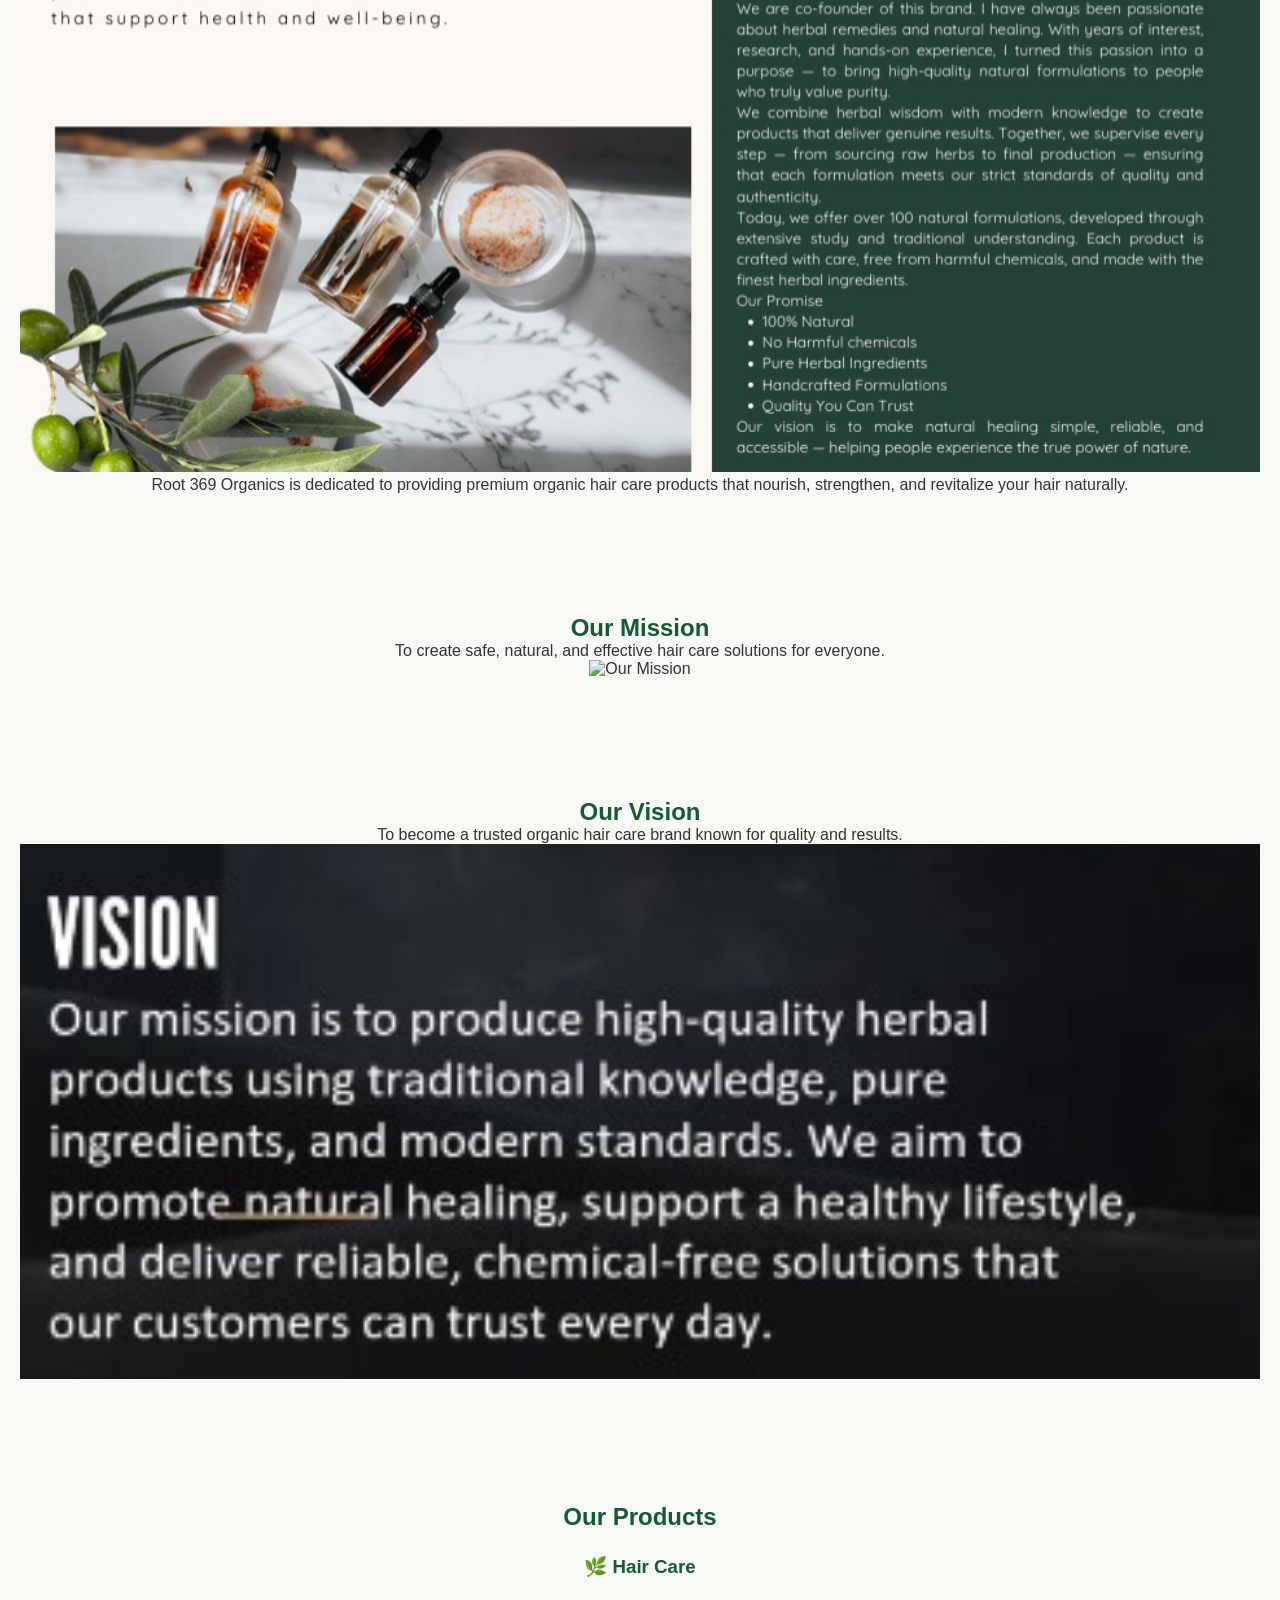
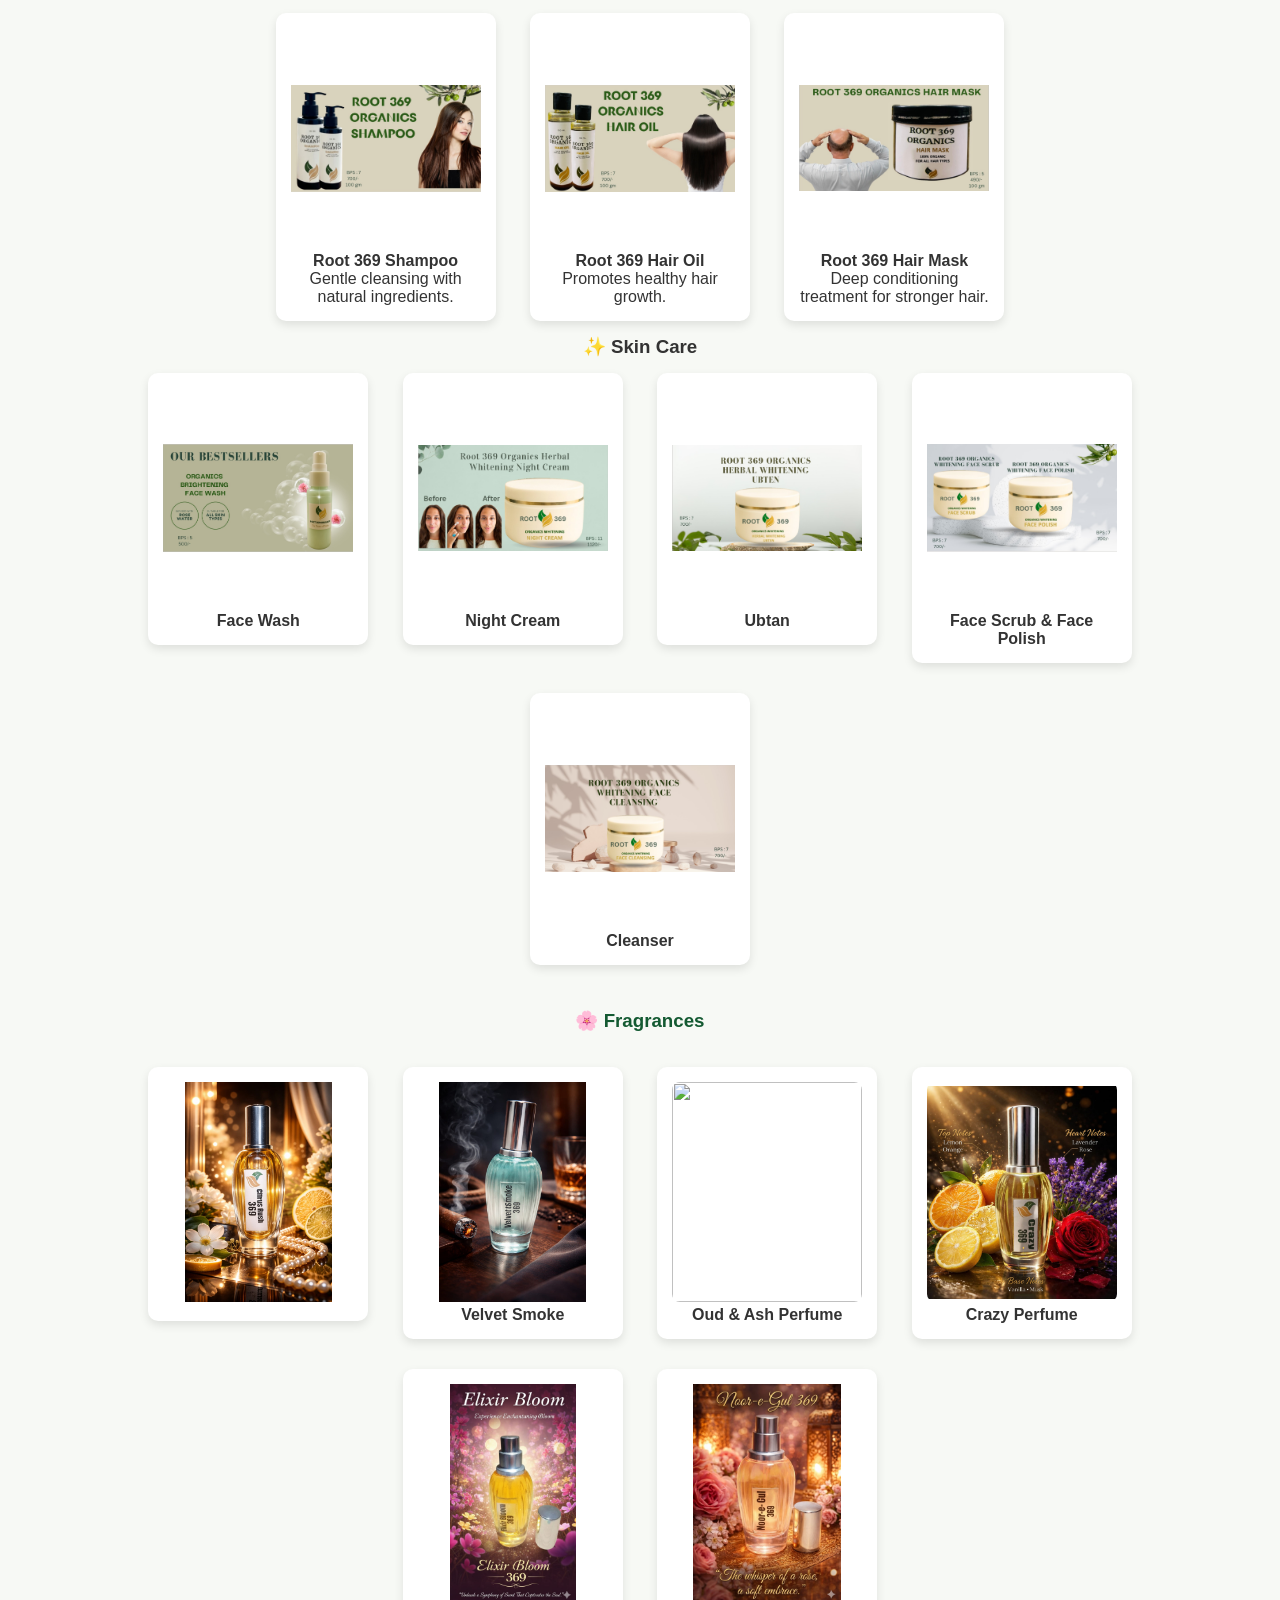
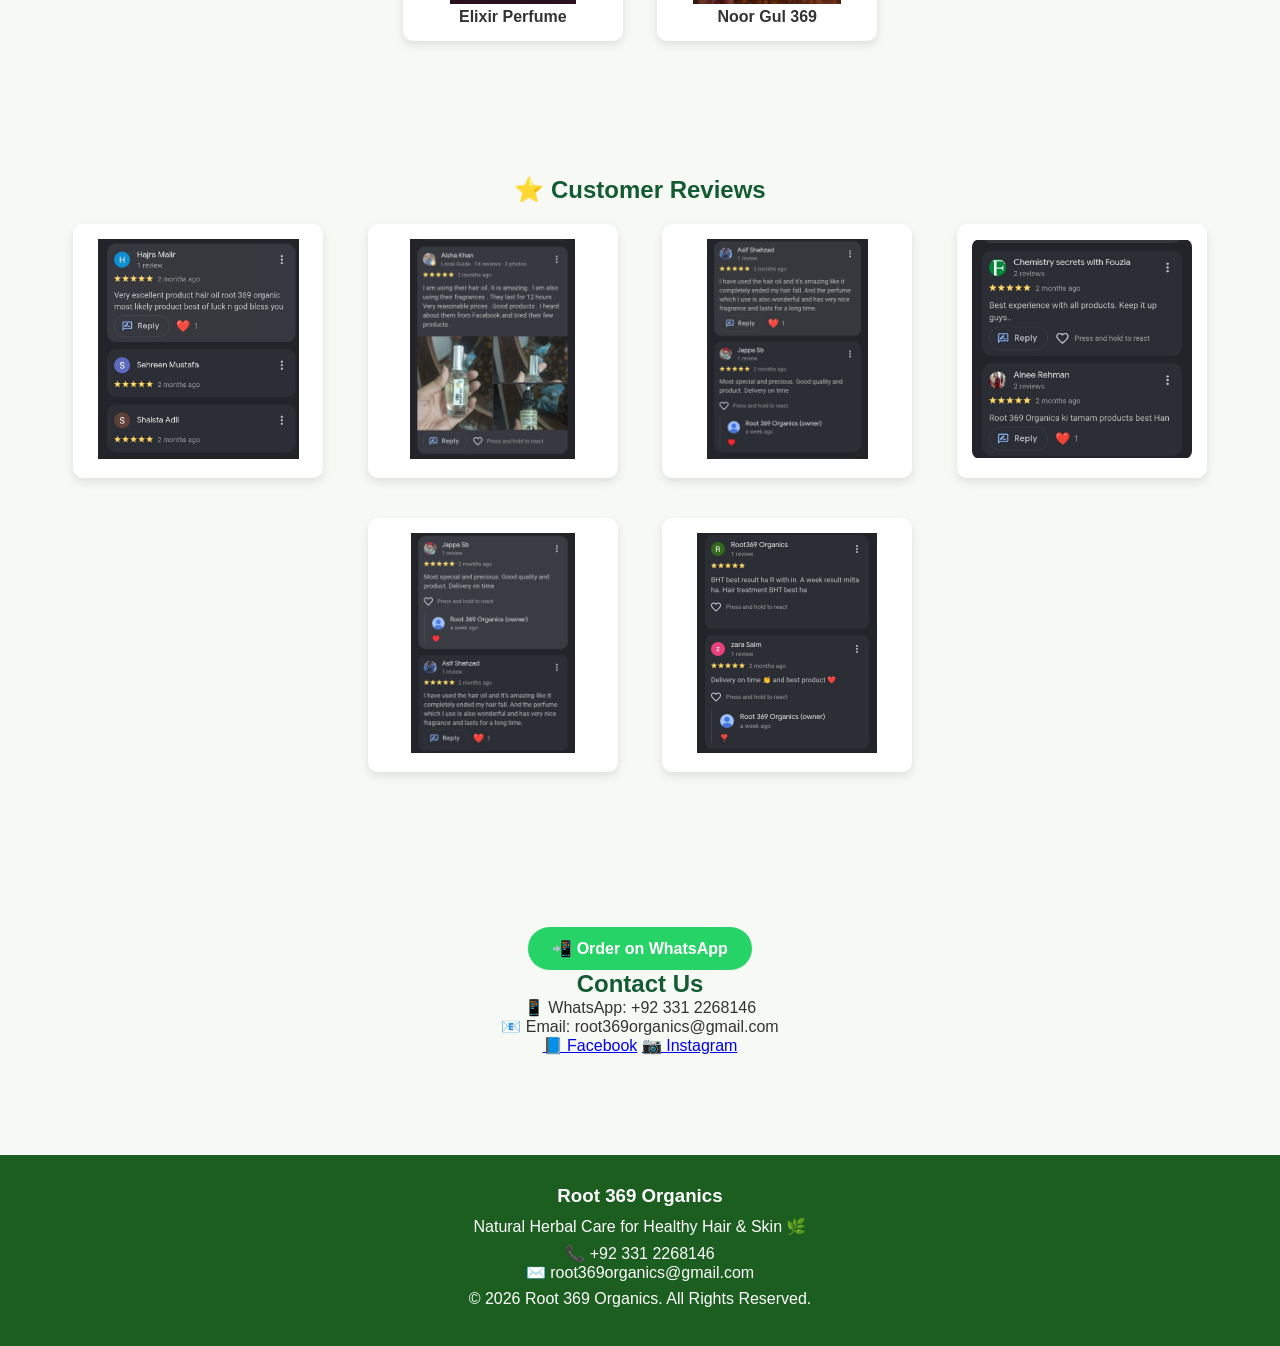
==== commit 27d4ccef: "Add files via upload" ====
--- a/index.html
+++ b/index.html
@@ -69,7 +69,7 @@
 
 <section id="about">
     <h2>About Us</h2>
-    <img src="About us.png" alt="Our Team" width="100%">
+    <img src="about-us.png" alt="Our Team" width="100%">
     <p>
         Root 369 Organics is dedicated to providing premium organic hair care
         products that nourish, strengthen, and revitalize your hair naturally.
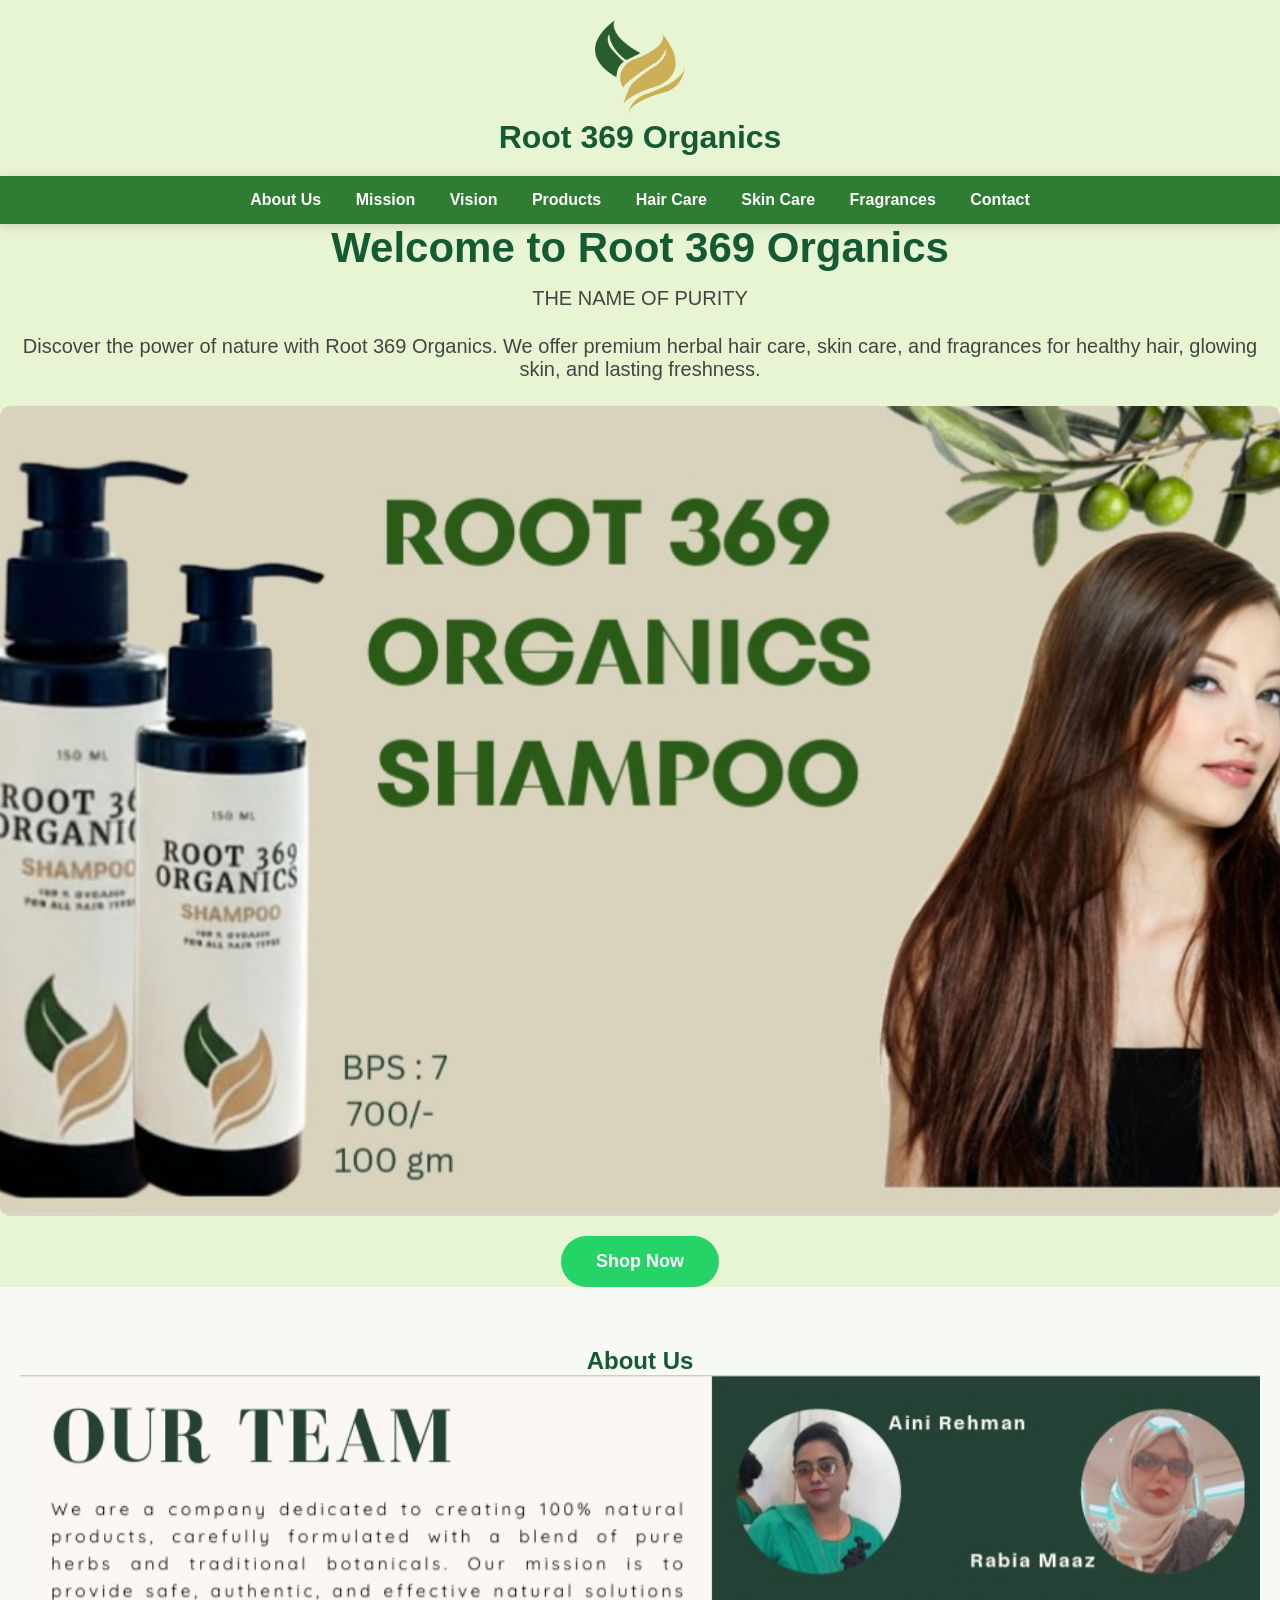
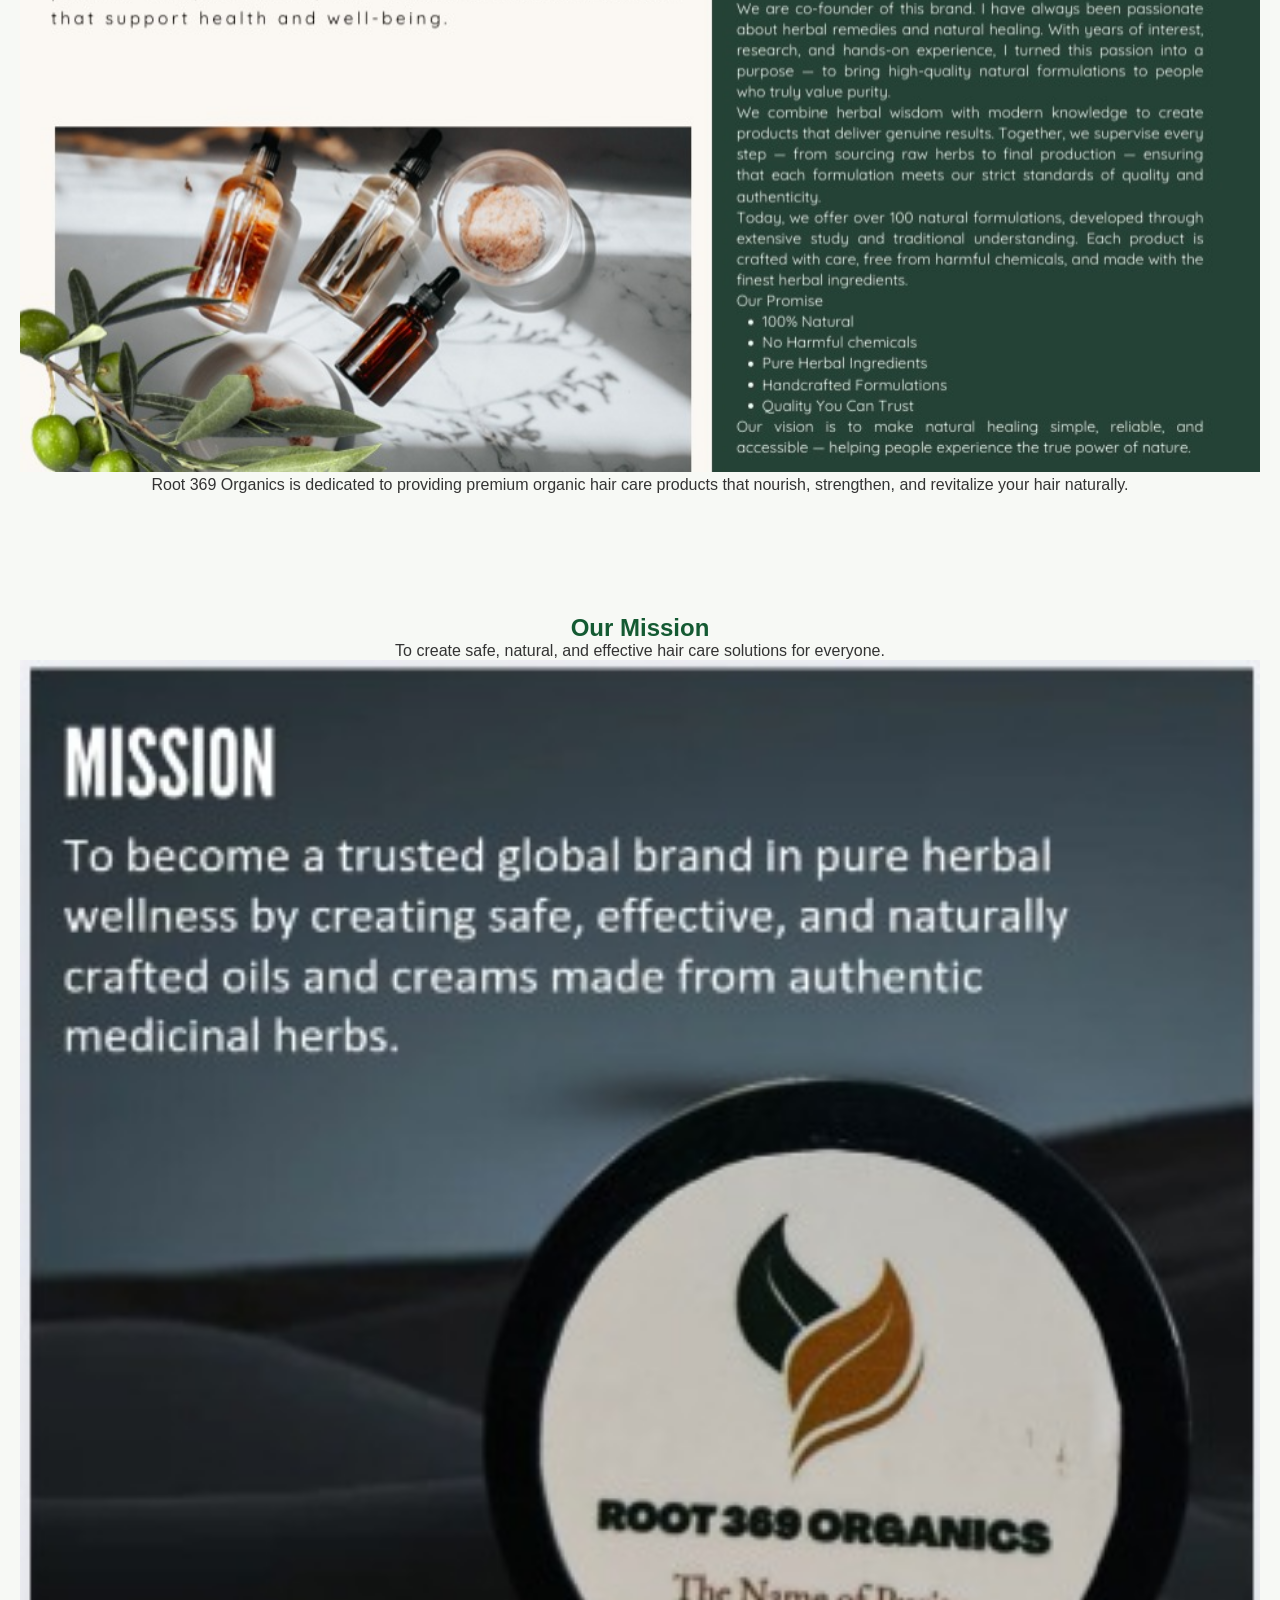
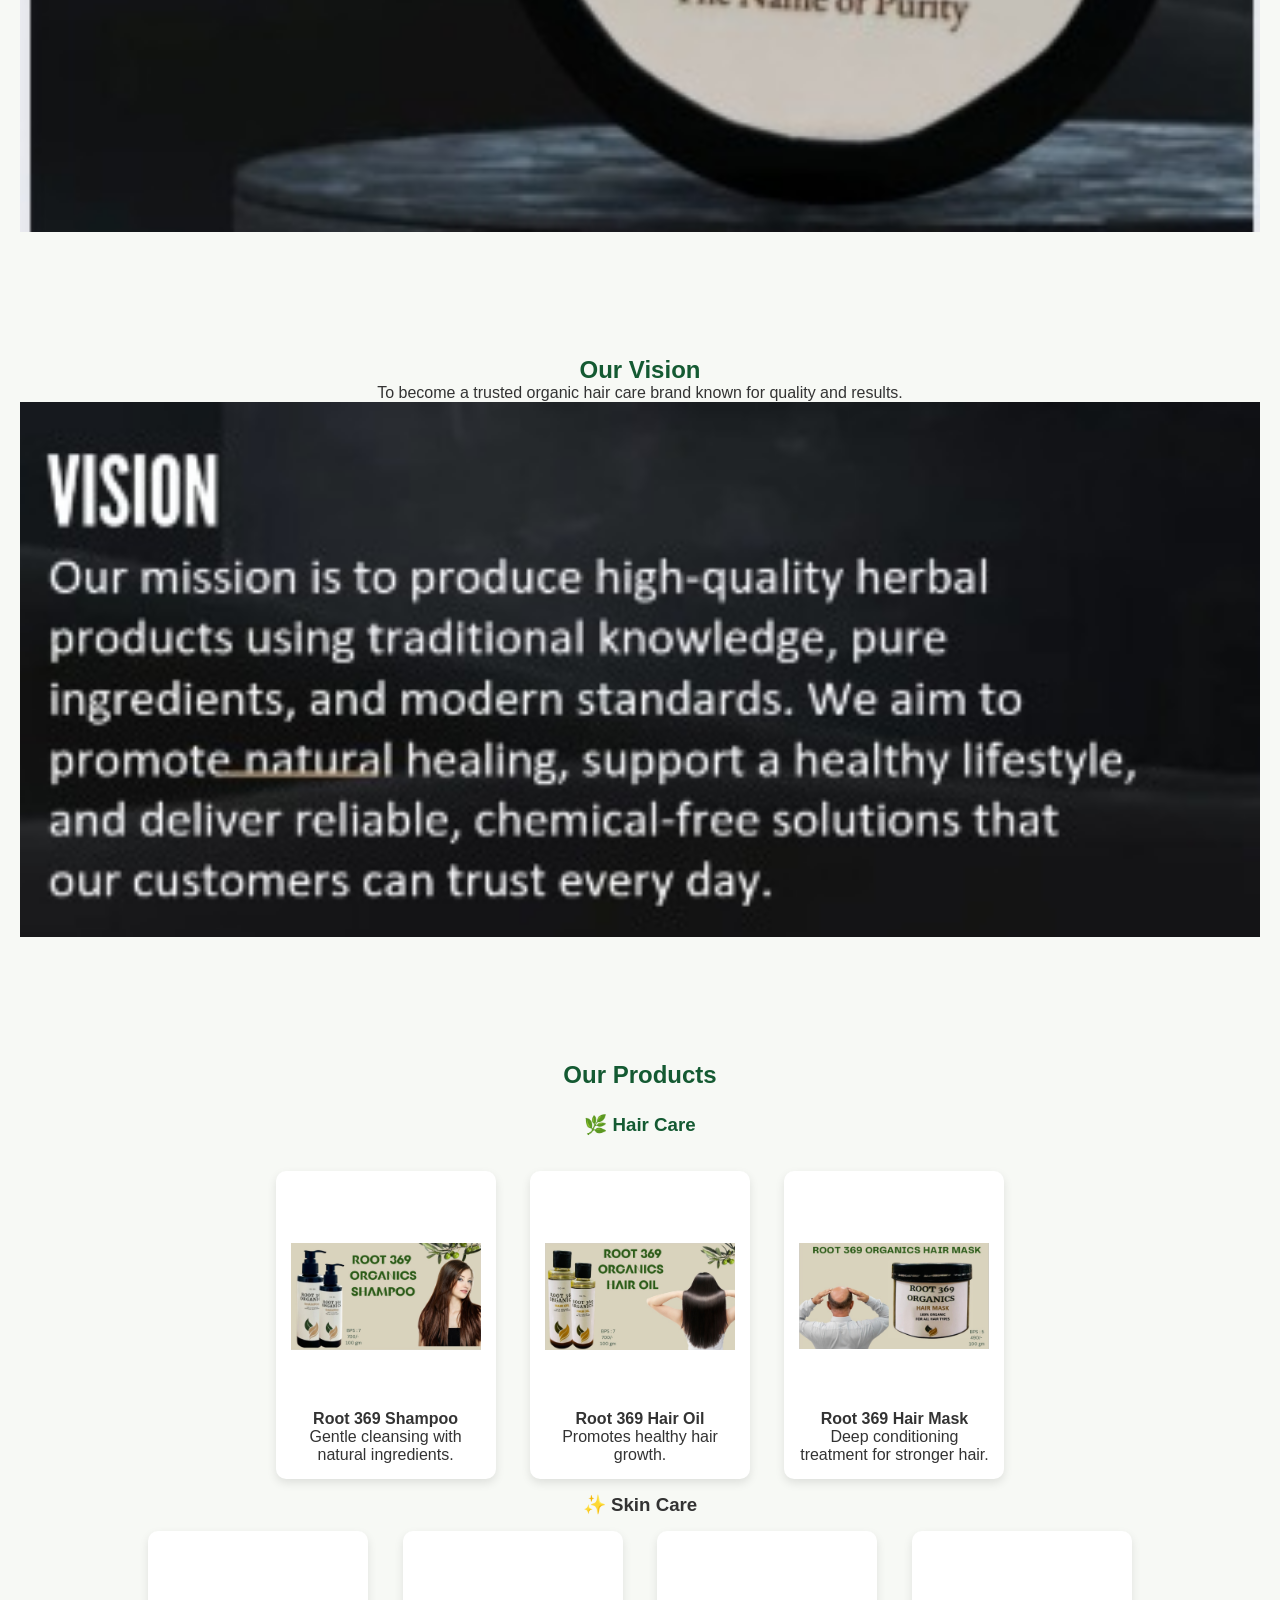
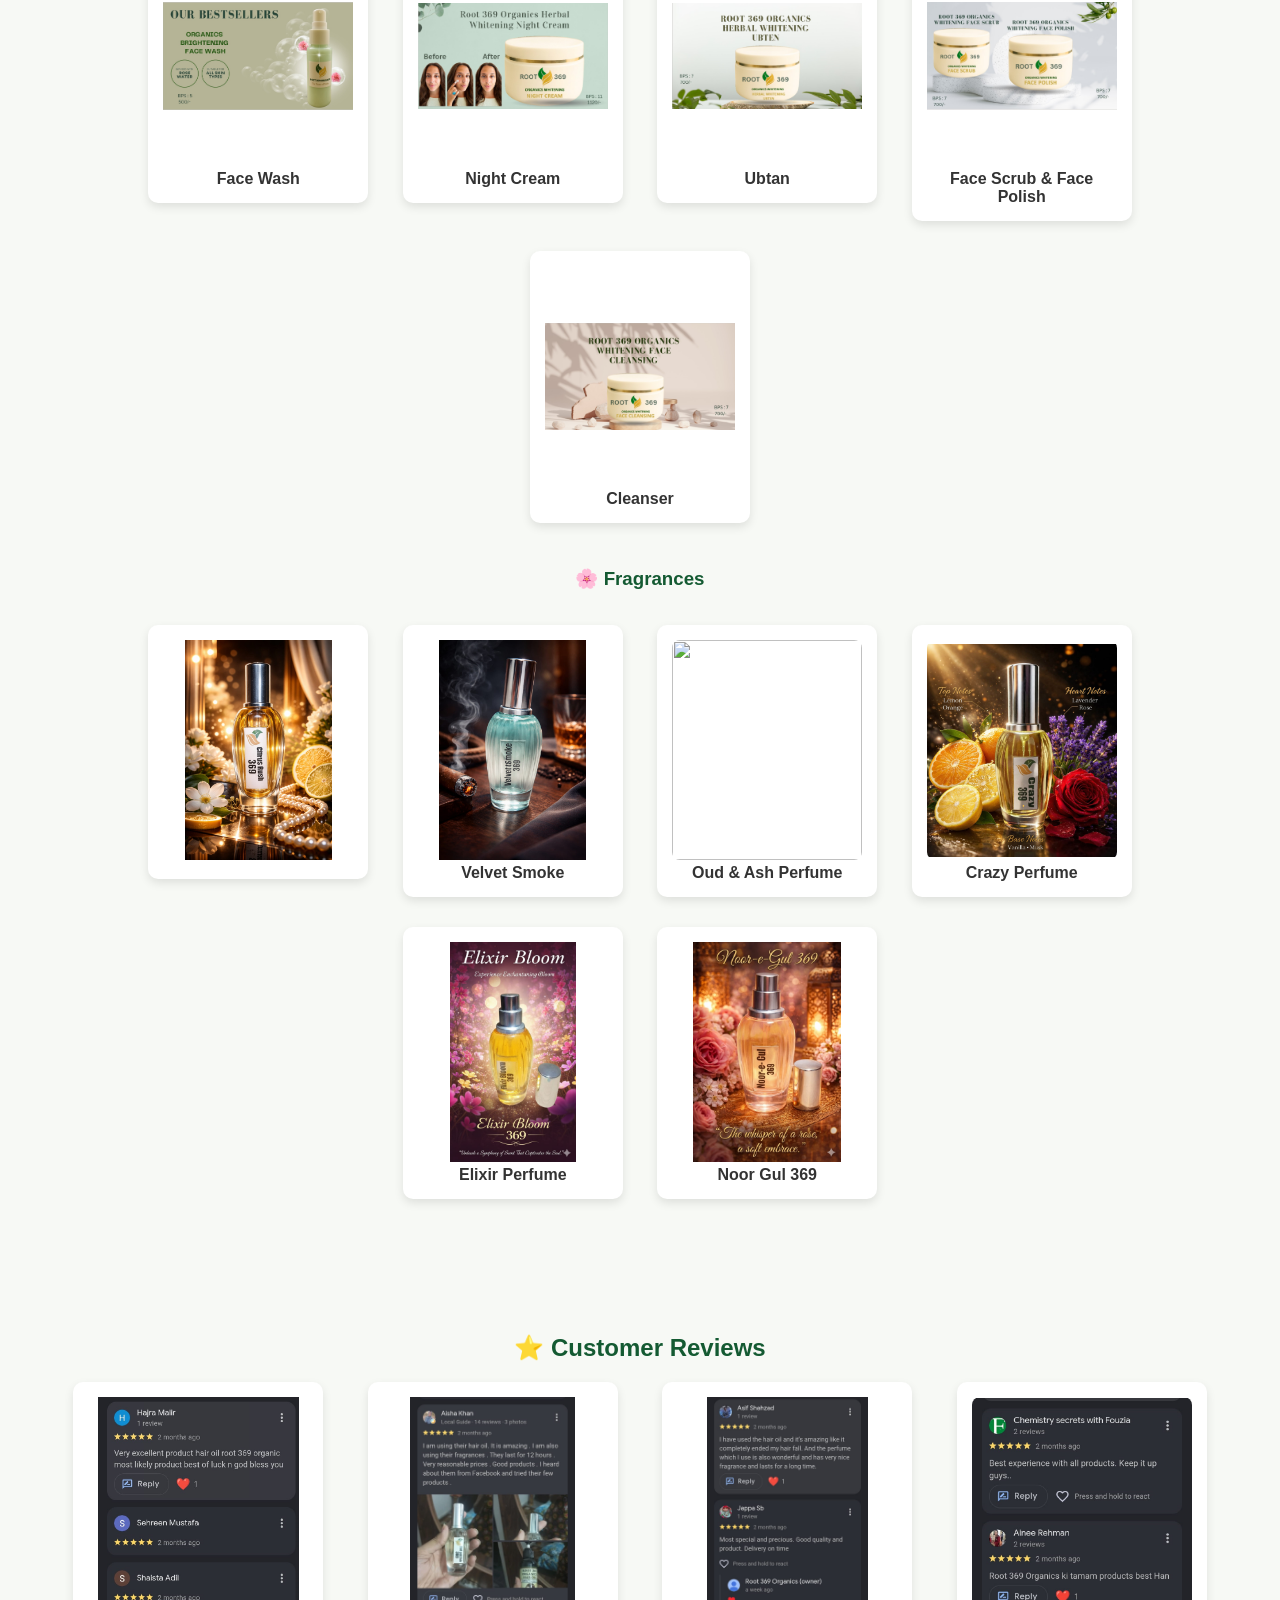
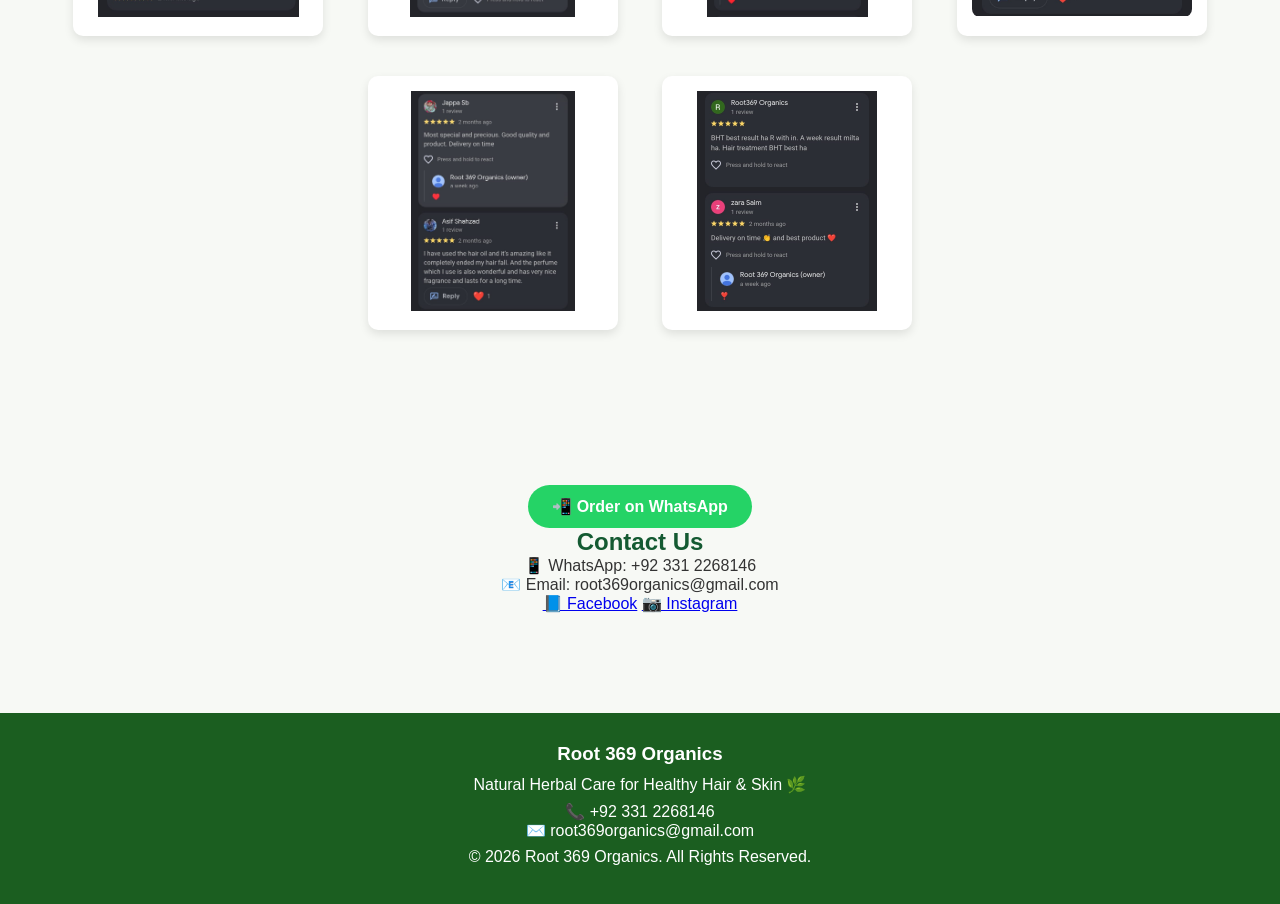
==== commit 129fc709: "Add files via upload" ====
--- a/index.html
+++ b/index.html
@@ -167,7 +167,7 @@
 
 <div class="product-card">
     <a href="oud.html">
-        <img src="oud and ash 369.png" class="product-image">
+        <img src="oud-and-ash-369.png" class="product-image">
     </a>
     <h4>Oud & Ash Perfume</h4>
 </div>
